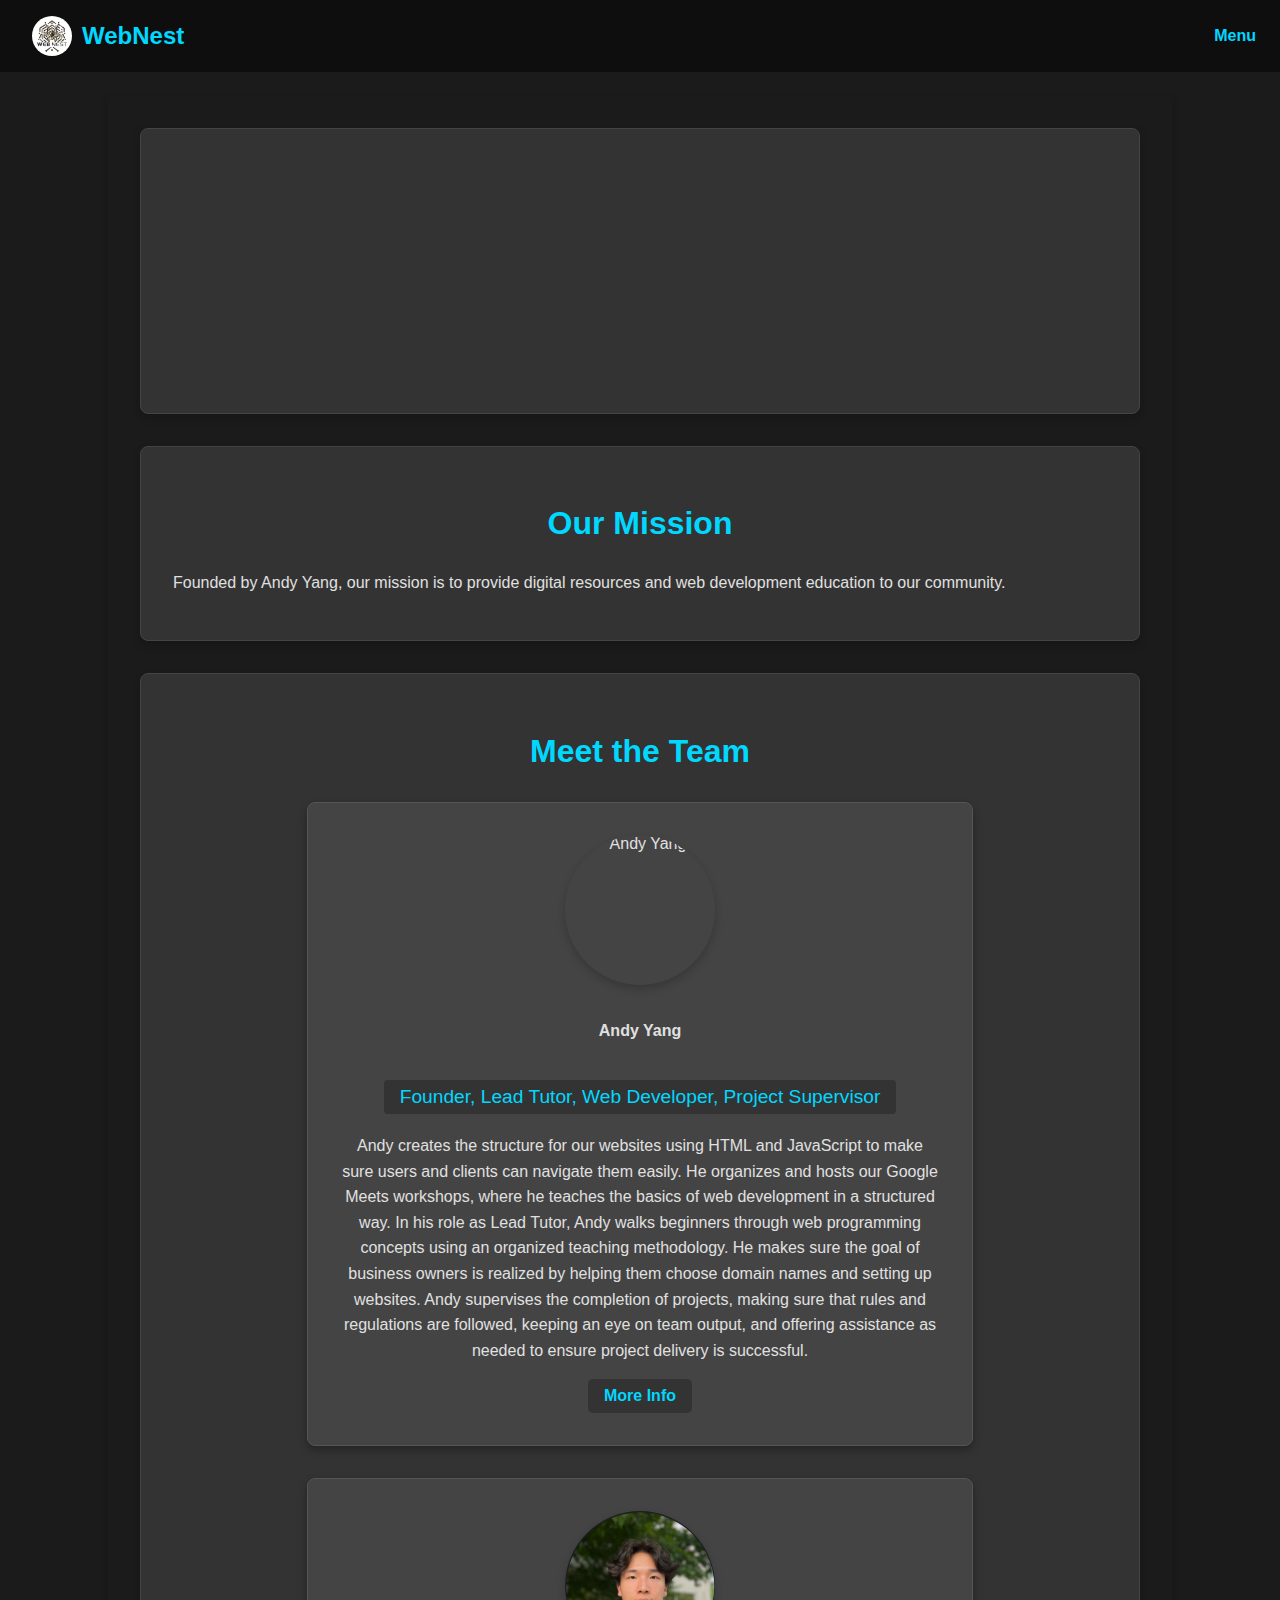
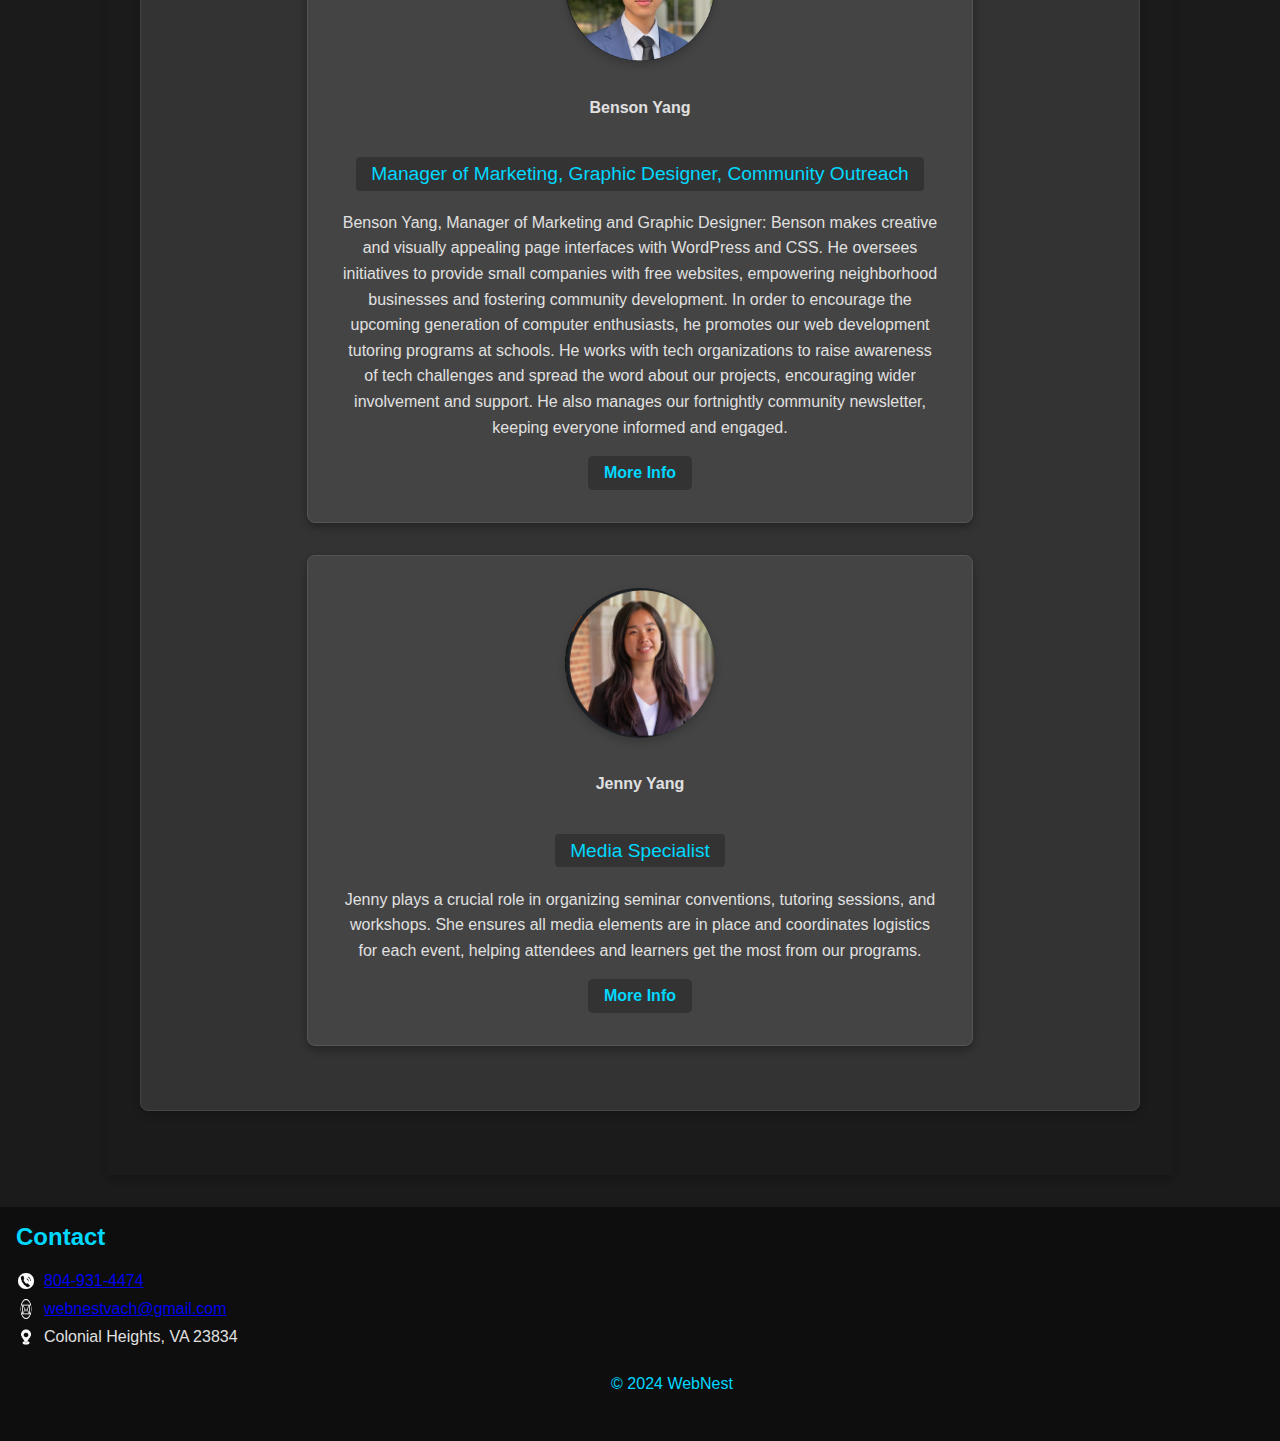
==== about.html @ 5b4ff58f "Update about.html" ====
<!DOCTYPE html>
<html lang="en">
  <head>
    <meta charset="UTF-8" />
    <meta name="viewport" content="width=device-width, initial-scale=1.0" />
    <title>About Us - WebNest</title>
    <link rel="stylesheet" href="CSS/about.css" />
     <!-- Google tag (gtag.js) -->
<script async src="https://www.googletagmanager.com/gtag/js?id=G-YJBRM1FZQ3"></script>
<script>
  window.dataLayer = window.dataLayer || [];
  function gtag(){dataLayer.push(arguments);}
  gtag('js', new Date());

  gtag('config', 'G-YJBRM1FZQ3');
</script>
  </head>
  <body>
    <header>
      <div class="logo">
        <img src="WebNest Images/logo.png" alt="WebNest Logo" />
        WebNest
      </div>
      <nav>
        <ul>
          <li class="dropdown">
            <a href="#" class="dropbtn">Menu</a>
            <ul class="dropdown-content">
              <li><a href="index.html">Home</a></li>
              <li><a href="request.html">Request a Website</a></li>
              <li><a href="event.html">Event</a></li>
              <li><a href="donation.html">Donate</a></li>
              <li><a href="about.html">About Us</a></li>
              <li><a href="blog.html">Blog</a></li>
            </ul>
          </li>
        </ul>
      </nav>
    </header>
    <main id="about-us-page">
      <section class="content-section about-webnest hero">
        <div class="box">
          <h2>About WebNest</h2>
          <p>
            WebNest is dedicated to helping small businesses establish an online
            presence.
          </p>
        </div>
      </section>
      <section class="content-section mission">
        <div class="box">
          <h2>Our Mission</h2>
          <p>
            Founded by Andy Yang, our mission is to provide
            digital resources and web development education to our community.
          </p>
        </div>
      </section>
      <section class="content-section team">
        <div class="box">
          <h2>Meet the Team</h2>
          <div class="team">
            <img src="WebNest Images/andyimage" alt="Andy Yang" class="team-img" />
            <h4>Andy Yang</h4>
            <p class="role">Founder, Lead Tutor, Web Developer, Project Supervisor</p>
            <div class="team-info">
              <p>
                Andy creates the structure for our websites using HTML and JavaScript to make sure users and clients can navigate them easily. He organizes and hosts our Google Meets workshops, where he teaches the basics of web development in a structured way. In his role as Lead Tutor, Andy walks beginners through web programming concepts using an organized teaching methodology. He makes sure the goal of business owners is realized by helping them choose domain names and setting up websites. Andy supervises the completion of projects, making sure that rules and regulations are followed, keeping an eye on team output, and offering assistance as needed to ensure project delivery is successful.
              </p>
              <a href="https://www.linkedin.com/in/andy-yang-7a205a303/" target="_blank" class="more-info">More Info</a>

            </div>
          </div>
          <div class="team">
            <img src="WebNest Images/benson.png" alt="Benson Yang" class="team-img" />
            <h4>Benson Yang</h4>
            <p class="role">Manager of Marketing, Graphic Designer, Community Outreach</p>
            <div class="team-info">
              <p>
                Benson Yang, Manager of Marketing and Graphic Designer: Benson makes creative and visually appealing page interfaces with WordPress and CSS. He oversees initiatives to provide small companies with free websites, empowering neighborhood businesses and fostering community development. In order to encourage the upcoming generation of computer enthusiasts, he promotes our web development tutoring programs at schools. He works with tech organizations to raise awareness of tech challenges and spread the word about our projects, encouraging wider involvement and support. He also manages our fortnightly community newsletter, keeping everyone informed and engaged.
              </p>

              <a href="https://www.linkedin.com/in/bensonyang91/" target="_blank" class="more-info">More Info</a>

            </div>

          </div>
        </div>
        <div class="team">
          <img src="WebNest Images/jenny.png" alt="Jenny Yang" class="team-img" />
          <h4>Jenny Yang</h4>
          <p class="role">Media Specialist</p>
          <div class="team-info">
              <p>
                  Jenny plays a crucial role in organizing seminar conventions, tutoring sessions, and workshops. She ensures all media elements are in place and coordinates logistics for each event, helping attendees and learners get the most from our programs.
              </p>
              <a href="https://www.linkedin.com/in/jennyyang55/" target="_blank" class="more-info">More Info</a>
          </div>
      </div>
      
      </section>
      
    </main>
    <footer>
      <div class="footer-content">
        <div class="contact-info">
          <h2>Contact</h2>
          <div class="contact-details">
            <img src="WebNest Images/phone.png" alt="Phone Icon" />
            <p><a href="tel:+18049314474">804-931-4474</a></p>
          </div>
          <div class="contact-details">
            <img src="WebNest Images/email.png" alt="Email Icon" />
            <p><a href="mailto:webnestvach@gmail.com">webnestvach@gmail.com</a></p>
          </div>
          <div class="contact-details">
            <img src="WebNest Images/location.png" alt="Location Icon" />
            <p>Colonial Heights, VA 23834</p>
          </div>
        </div>
        <div class="webnest-info">
          <p>&copy; 2024 WebNest</p>
        </div>
      </div>
    </footer>
    <script src="JS/about.js"></script>
  </body>
</html>
---- CSS/about.css ----
/* General Styles */
body {
  font-family: 'Roboto', sans-serif;
  margin: 0;
  padding: 0;
  background-color: #1b1b1b;
  color: #e0e0e0;
  min-height: 100vh; /* Ensure body takes up full viewport height */
  display: flex;
  flex-direction: column;
}

/* Header */
header {
  background-color: #0e0e0e;
  color: #00d8ff;
  padding: 1em 2em;
  width: 100%;
  position: fixed;
  top: 0;
  z-index: 1000;
  display: flex;
  align-items: center;
  justify-content: space-between;
}

/* Logo */
header .logo {
  font-size: 1.5em;
  font-weight: bold;
  display: flex;
  align-items: center;
}

header .logo img {
  height: 40px;
  width: 40px;
  margin-right: 10px;
  border-radius: 50%;
  object-fit: cover;
}

/* Navigation */
nav {
  position: relative;
}

nav ul {
  list-style: none;
  padding: 0;
  margin: 0;
  display: flex;
}

nav ul li {
  position: relative;
  margin: 0 2.5em; /* Adjusted for spacing */
}

nav ul li a {
  color: #00d8ff;
  text-decoration: none;
  font-weight: bold;
  padding: 0.5em 1em;
  display: block;
}

nav ul li a:hover {
  text-decoration: underline;
}

nav ul li:hover .dropdown-content {
  display: block;
}

.dropdown-content {
  display: none;
  position: absolute;
  background-color: #0e0e0e;
  color: #00d8ff;
  min-width: 220px;
  box-shadow: 0 8px 16px rgba(0, 0, 0, 0.1);
  z-index: 1;
  padding: 0;
  top: 100%;
  right: 0; /* Ensures dropdown menu is on the right */
}

.dropdown-content a {
  color: #00d8ff;
  padding: 12px 16px;
  text-decoration: none;
  display: block;
}

.dropdown-content a:hover {
  background-color: #111;
}

.dropdown-content a {
  color: #00d8ff;
  padding: 12px 16px;
  text-decoration: none;
  display: block;
  transition: background-color 0.3s;
}

.dropdown-content a:hover {
  background-color: #222; /* Darker hover effect */
}

/* Main Content */
main {
  padding: 2em;
  margin-top: 6em;
  flex: 1;
  width: 100%;
  max-width: 1000px;
  margin: 6em auto 2em;
  box-shadow: 0 4px 8px rgba(0, 0, 0, 0.2);
}

/* Hero Section */
.hero {
  text-align: center;
  padding: 4em 1em;
  background-color: #2b2b2b;
  border-radius: 8px;
  margin-bottom: 2em;
}

.hero h1 {
  font-size: 2.5em;
  color: #00d8ff;
  margin-bottom: 0.5em;
}

.hero p {
  font-size: 1.5em;
  color: #e0e0e0;
  max-width: 800px;
  margin: 0 auto;
}

/* Content Section */
.content-section {
  padding: 2em;
  background-color: #333;
  border: 1px solid #444;
  border-radius: 8px;
  box-shadow: 0 4px 8px rgba(0, 0, 0, 0.2);
  margin-bottom: 2em;
}
.content-section.team {
  padding: 2em;
  background-color: #333;
  border: 1px solid #444;
  border-radius: 8px;
  box-shadow: 0 4px 8px rgba(0, 0, 0, 0.2);
  margin-bottom: 2em;
}


.content-section h2 {
  text-align: center;
  color: #00d8ff;
  font-size: 2em;
  margin-bottom: 1em;
}

/* About WebNest Box */
.about-webnest .box {
  background-color: #444;
  padding: 2em;
  border: 2px solid #00d8ff;
  border-radius: 8px;
}

.team {
  display: flex;
  flex-direction: column;
  align-items: center;
  text-align: center;
  margin-bottom: 2em;
  padding: 2em;
  background-color: #444;
  border: 1px solid #555;
  border-radius: 8px;
  box-shadow: 0 4px 8px rgba(0, 0, 0, 0.3);
}

.team-img {
  width: 150px;
  height: 150px;
  border-radius: 50%;
  margin-bottom: 1em;
  object-fit: cover;
  box-shadow: 0 4px 8px rgba(0, 0, 0, 0.2);
}

.team-info h4 {
  font-size: 1.8em;
  color: #00d8ff;
  margin-bottom: 0.3em;
  font-weight: bold;
  text-transform: uppercase;
  letter-spacing: 1px;
  border-bottom: 2px solid #00d8ff;
  padding-bottom: 0.2em;
}

.role {
  font-size: 1.2em;
  font-style: normal;
  color: #00d8ff;
  background-color: #333;
  padding: 0.3em 0.8em;
  border-radius: 4px;
  margin-bottom: 1em;
  display: inline-block;
}


.team-info p {
  color: #e0e0e0;
  font-size: 1em;
  line-height: 1.6;
  max-width: 600px;
  margin: 0 auto;
}

/* Footer */
footer {
  background-color: #0e0e0e;
  color: #00d8ff;
  text-align: center;
  padding: 2em;
  position: relative;
  width: 100%;
  margin-top: auto;
}

.footer-content {
  display: flex;
  flex-direction: column;
  align-items: center;
  max-width: 1200px;
  margin: 0 auto;
}

.contact-info {
  text-align: left;
  margin: 0 1em;
  position: absolute;
  top: 1em;
  left: 0;
}

.contact-info h2 {
  color: #00d8ff;
  margin-top: 0;
}

.contact-details {
  display: flex;
  align-items: center;
  margin-bottom: 0.5em;
}

.contact-details img {
  height: 20px;
  width: 20px;
  margin-right: 0.5em;
  filter: brightness(0) invert(1);
}

.contact-details p {
  margin: 0;
  color: #e0e0e0;
}

.webnest-info {
  color: #00d8ff;
  margin-top: 7.5em;
}

/* Slide-up Animation */
.hero .box {
  animation: slideUp 1s ease-out;
  transform: translateY(100%);
  opacity: 0;
  animation-fill-mode: forwards;
}

@keyframes slideUp {
  from {
    transform: translateY(100%);
    opacity: 0;
  }
  to {
    transform: translateY(0);
    opacity: 1;
  }
}

/* More Info Link */
.more-info {
  display: inline-block;
  font-size: 1em;
  color: #00d8ff;
  background-color: #333;
  padding: 0.5em 1em;
  margin-top: 1em;
  border-radius: 5px;
  text-decoration: none;
  font-weight: bold;
  transition: background-color 0.3s, color 0.3s;
}

.more-info:hover {
  background-color: #00d8ff;
  color: #1b1b1b;
}
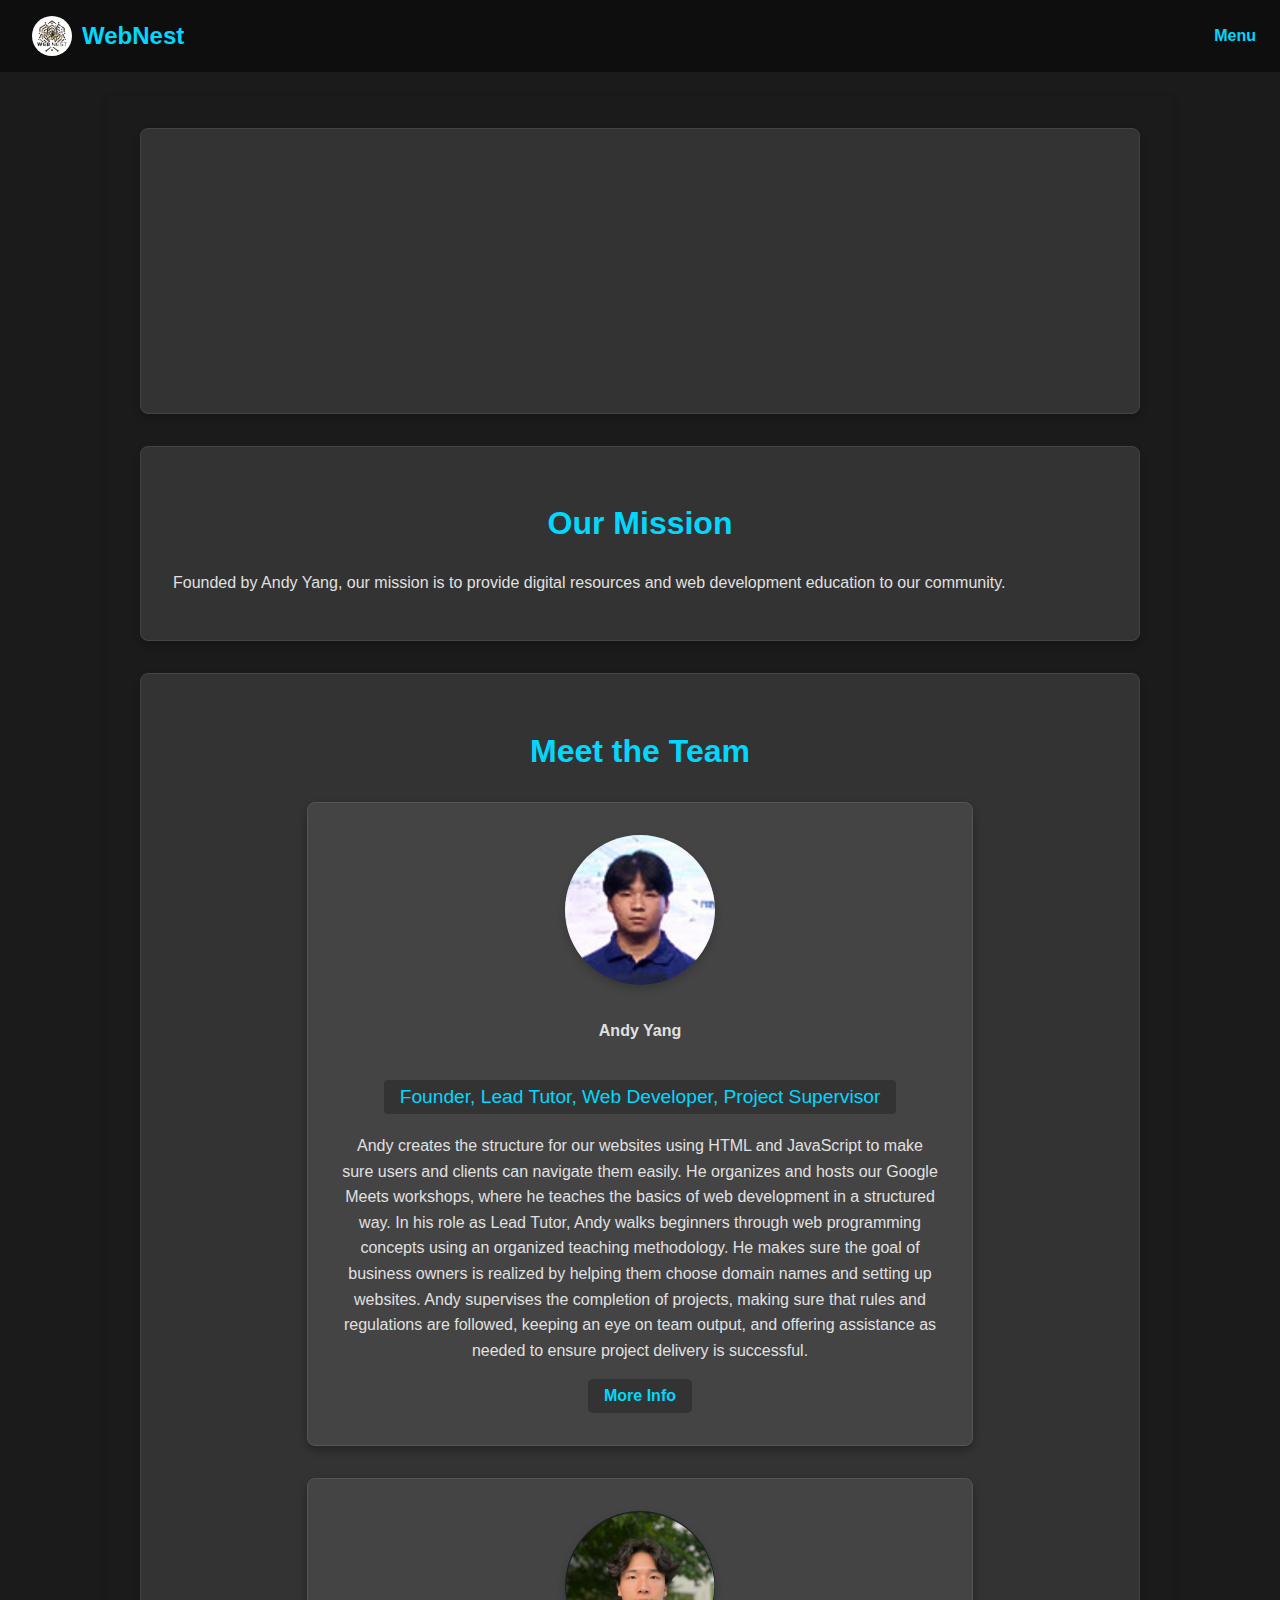
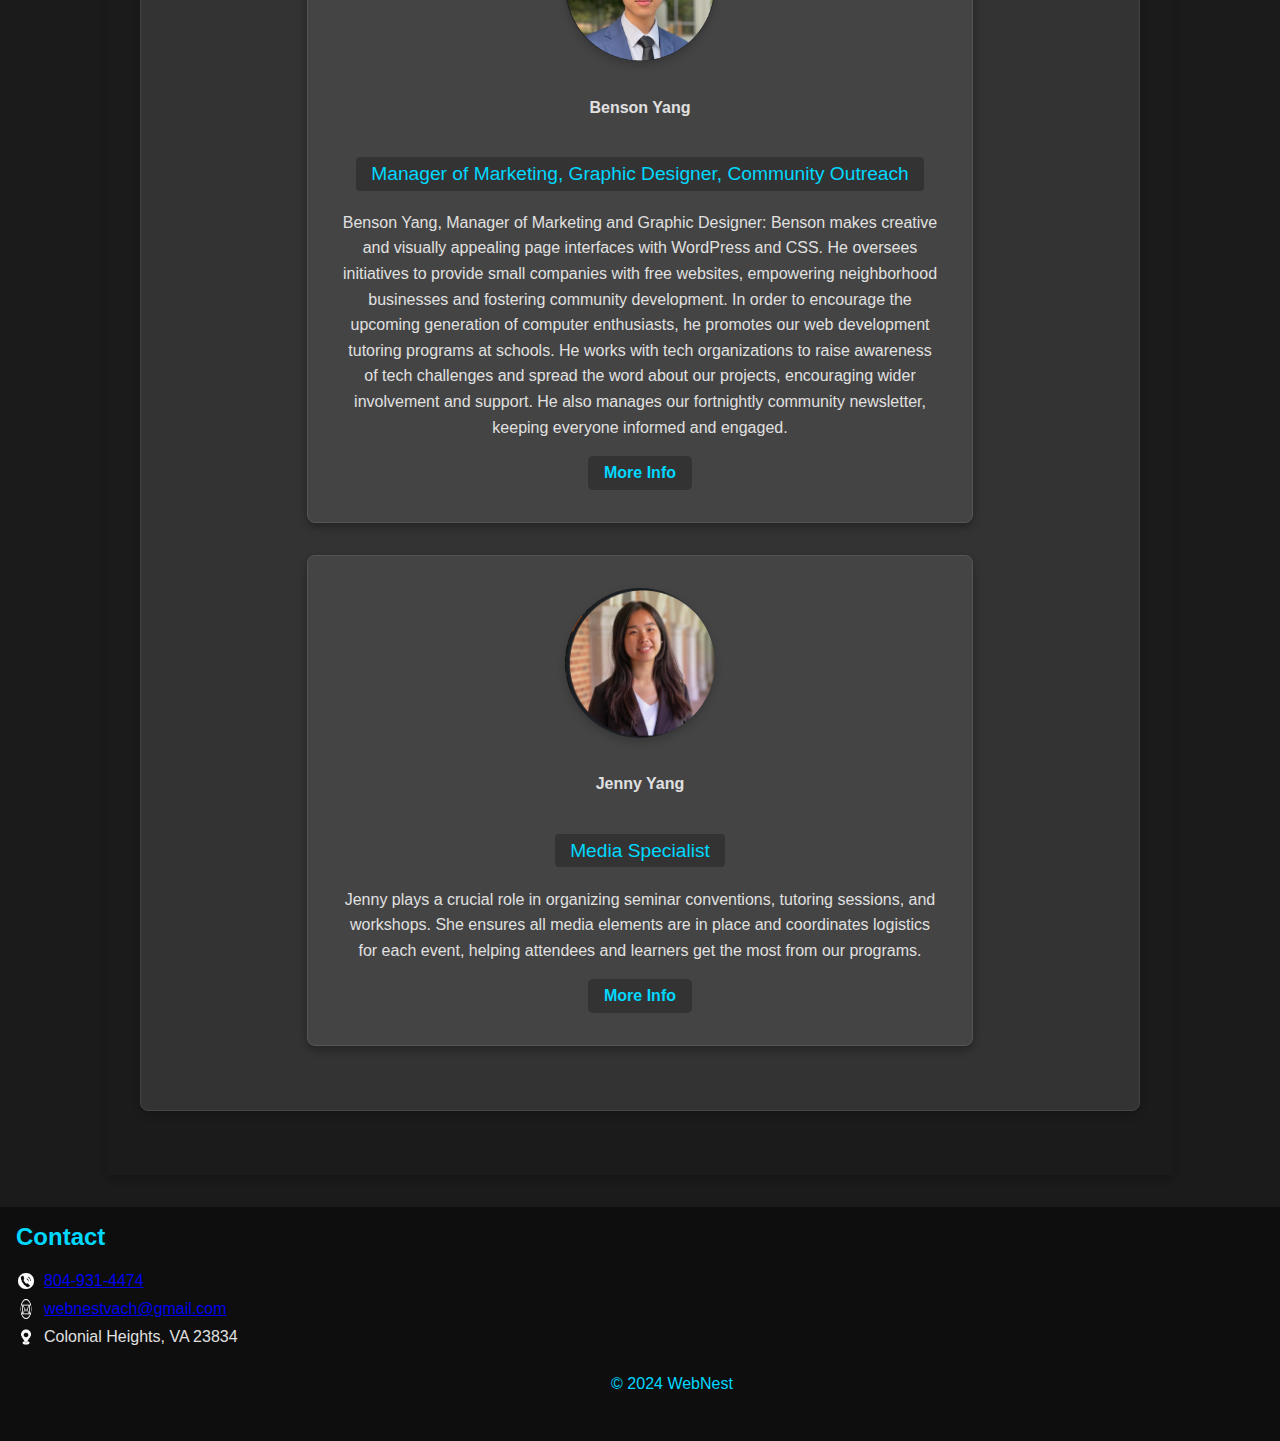
==== commit cf0782df: "Update about.html" ====
--- a/about.html
+++ b/about.html
@@ -60,7 +60,7 @@
         <div class="box">
           <h2>Meet the Team</h2>
           <div class="team">
-            <img src="WebNest Images/andyimage" alt="Andy Yang" class="team-img" />
+            <img src="WebNest Images/andyimage.png" alt="Andy Yang" class="team-img" />
             <h4>Andy Yang</h4>
             <p class="role">Founder, Lead Tutor, Web Developer, Project Supervisor</p>
             <div class="team-info">
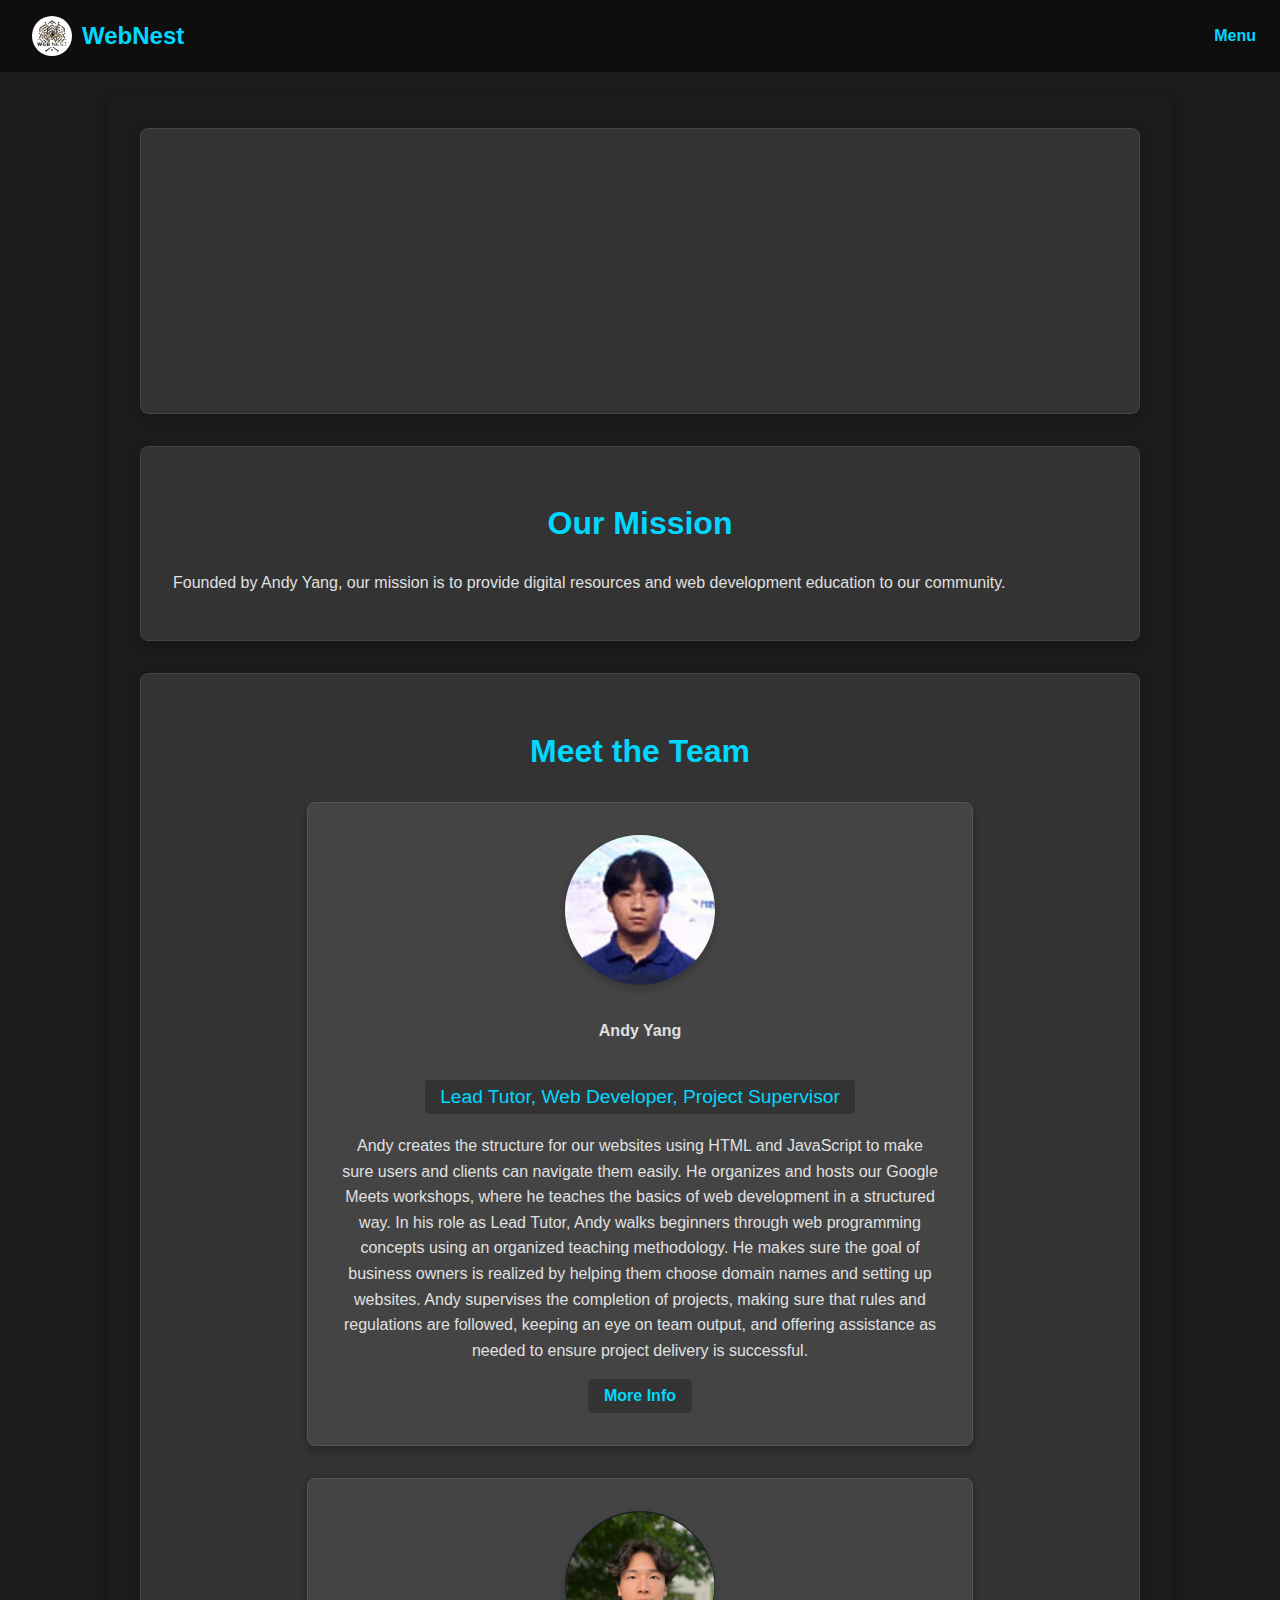
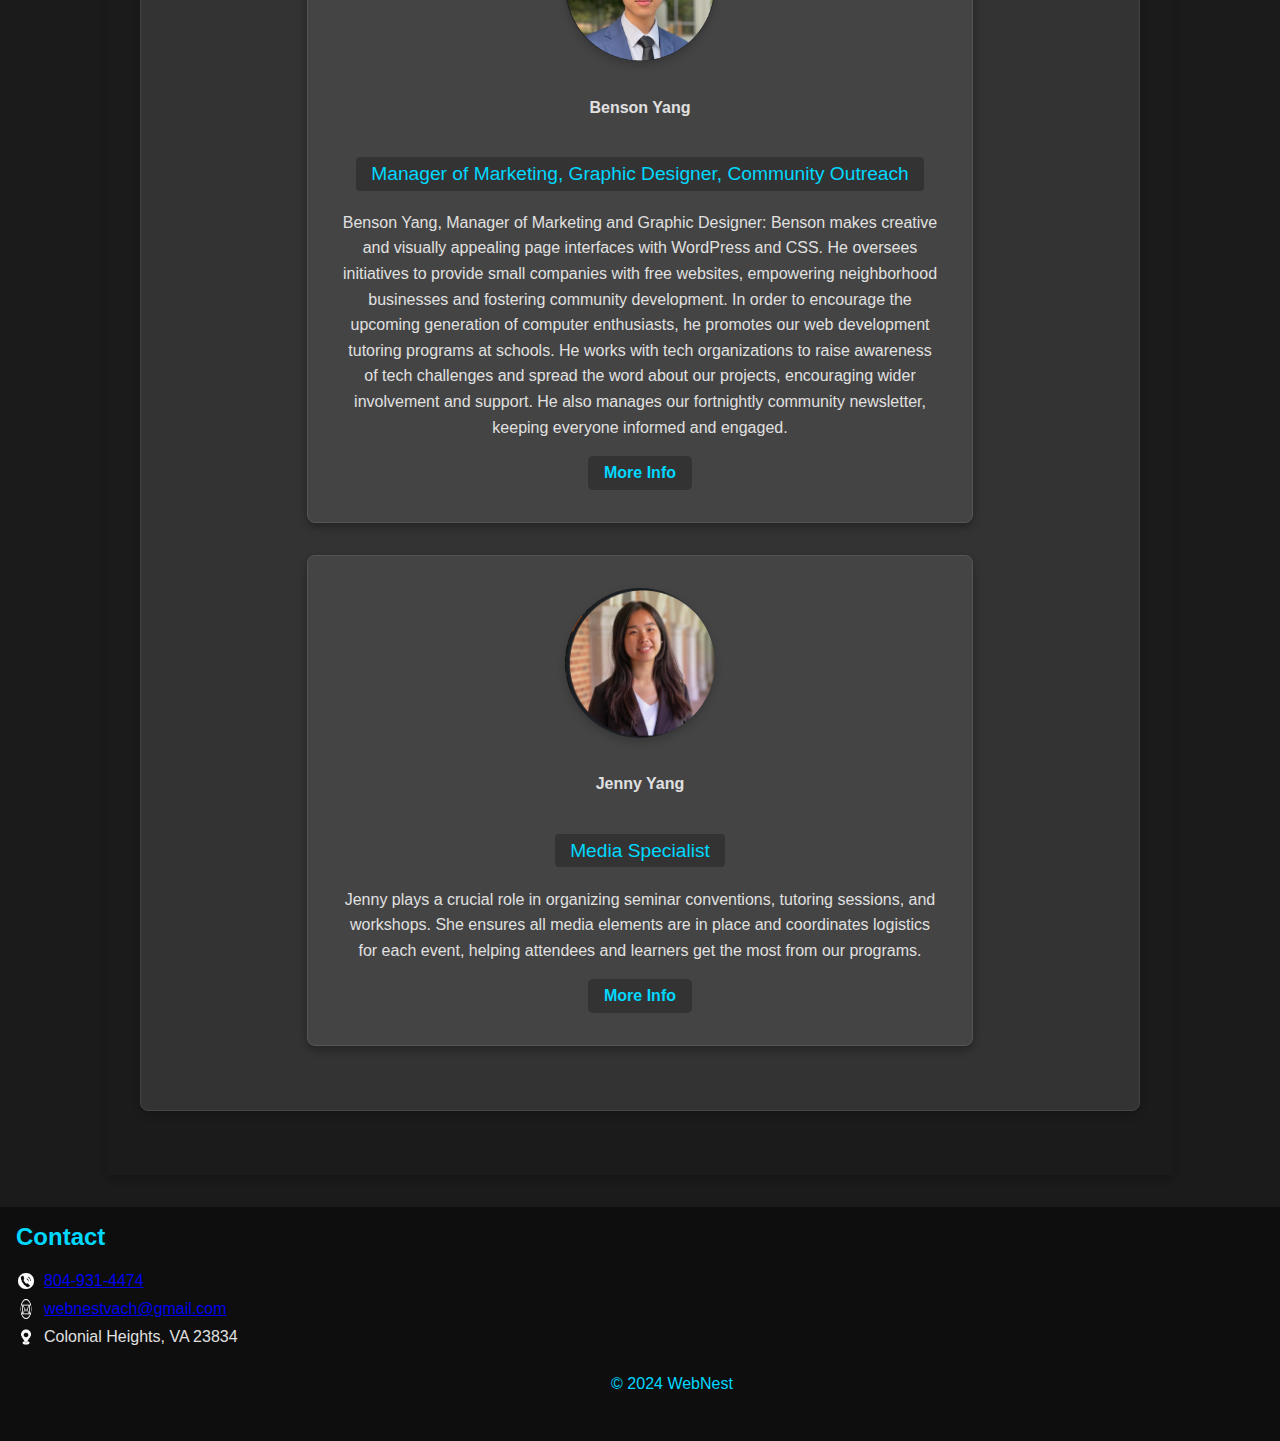
==== commit c177f492: "Update about.html" ====
--- a/about.html
+++ b/about.html
@@ -62,7 +62,7 @@
           <div class="team">
             <img src="WebNest Images/andyimage.png" alt="Andy Yang" class="team-img" />
             <h4>Andy Yang</h4>
-            <p class="role">Founder, Lead Tutor, Web Developer, Project Supervisor</p>
+            <p class="role">Lead Tutor, Web Developer, Project Supervisor</p>
             <div class="team-info">
               <p>
                 Andy creates the structure for our websites using HTML and JavaScript to make sure users and clients can navigate them easily. He organizes and hosts our Google Meets workshops, where he teaches the basics of web development in a structured way. In his role as Lead Tutor, Andy walks beginners through web programming concepts using an organized teaching methodology. He makes sure the goal of business owners is realized by helping them choose domain names and setting up websites. Andy supervises the completion of projects, making sure that rules and regulations are followed, keeping an eye on team output, and offering assistance as needed to ensure project delivery is successful.
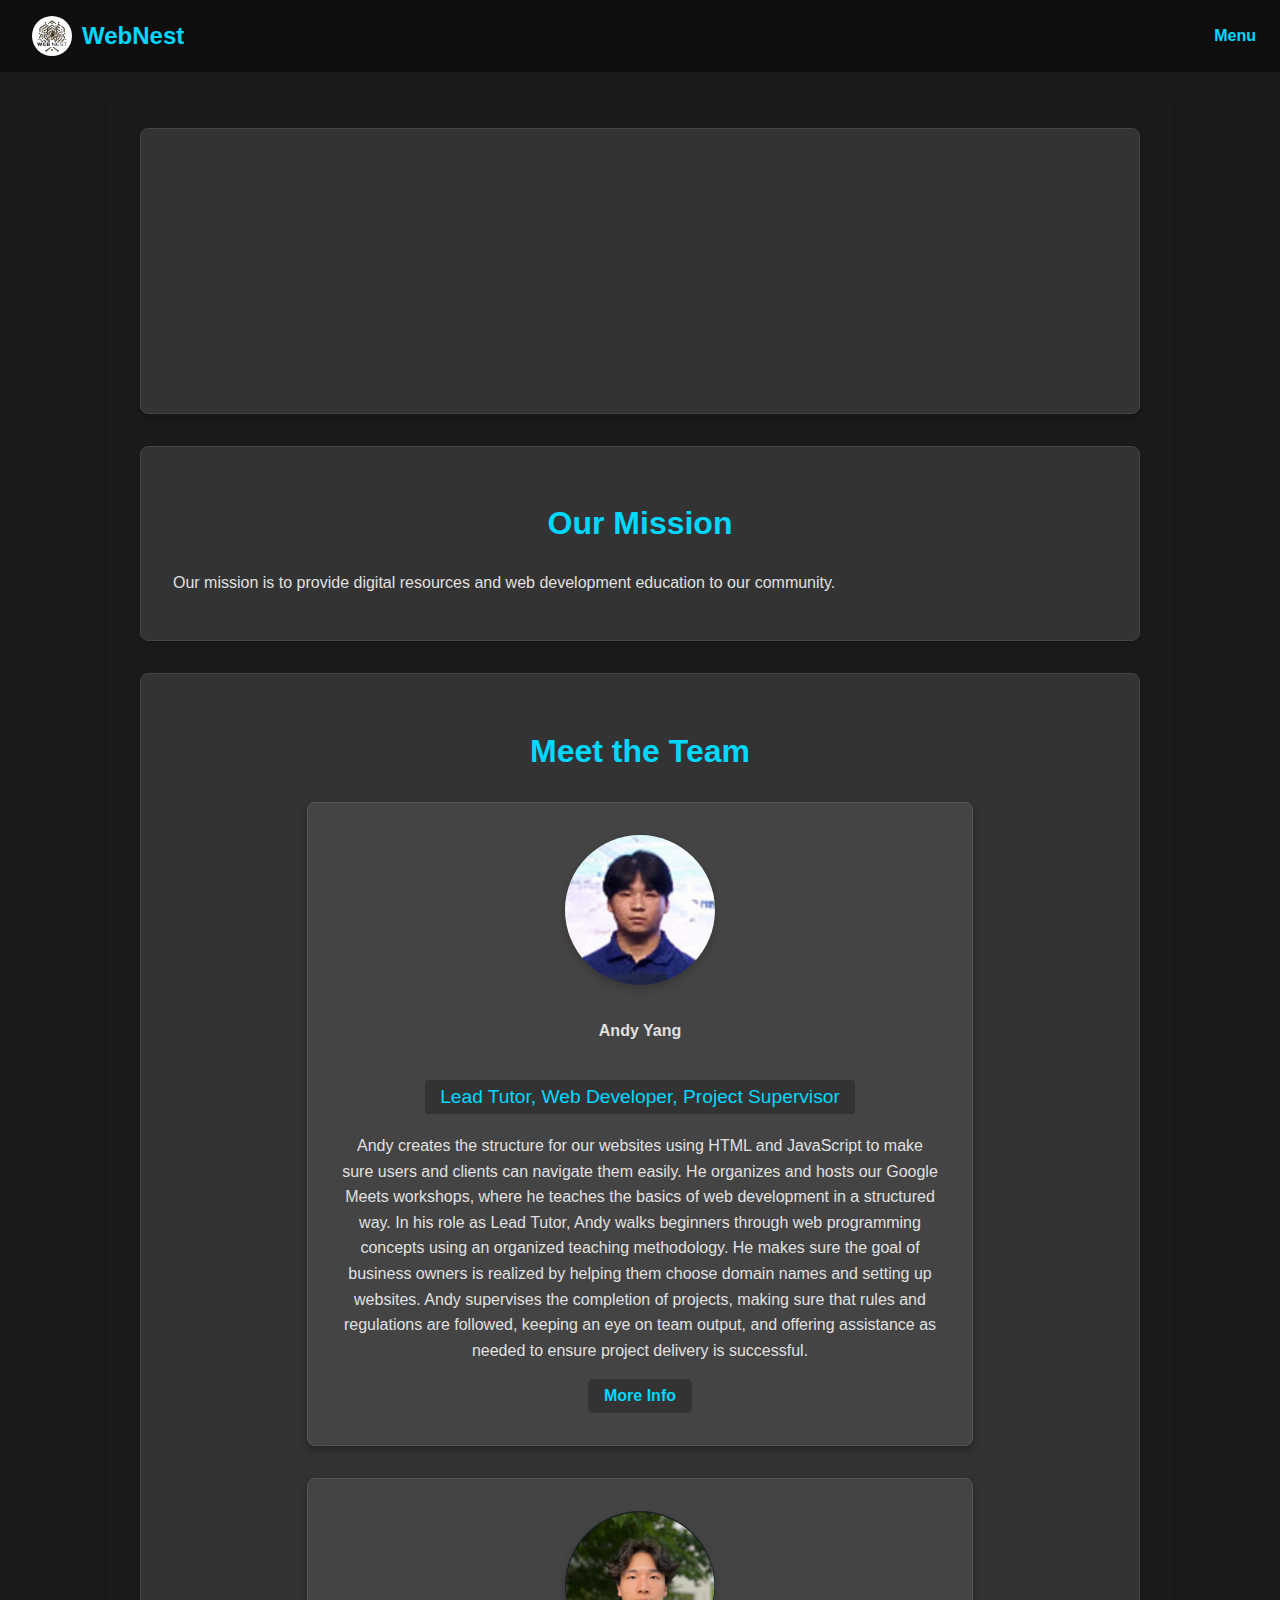
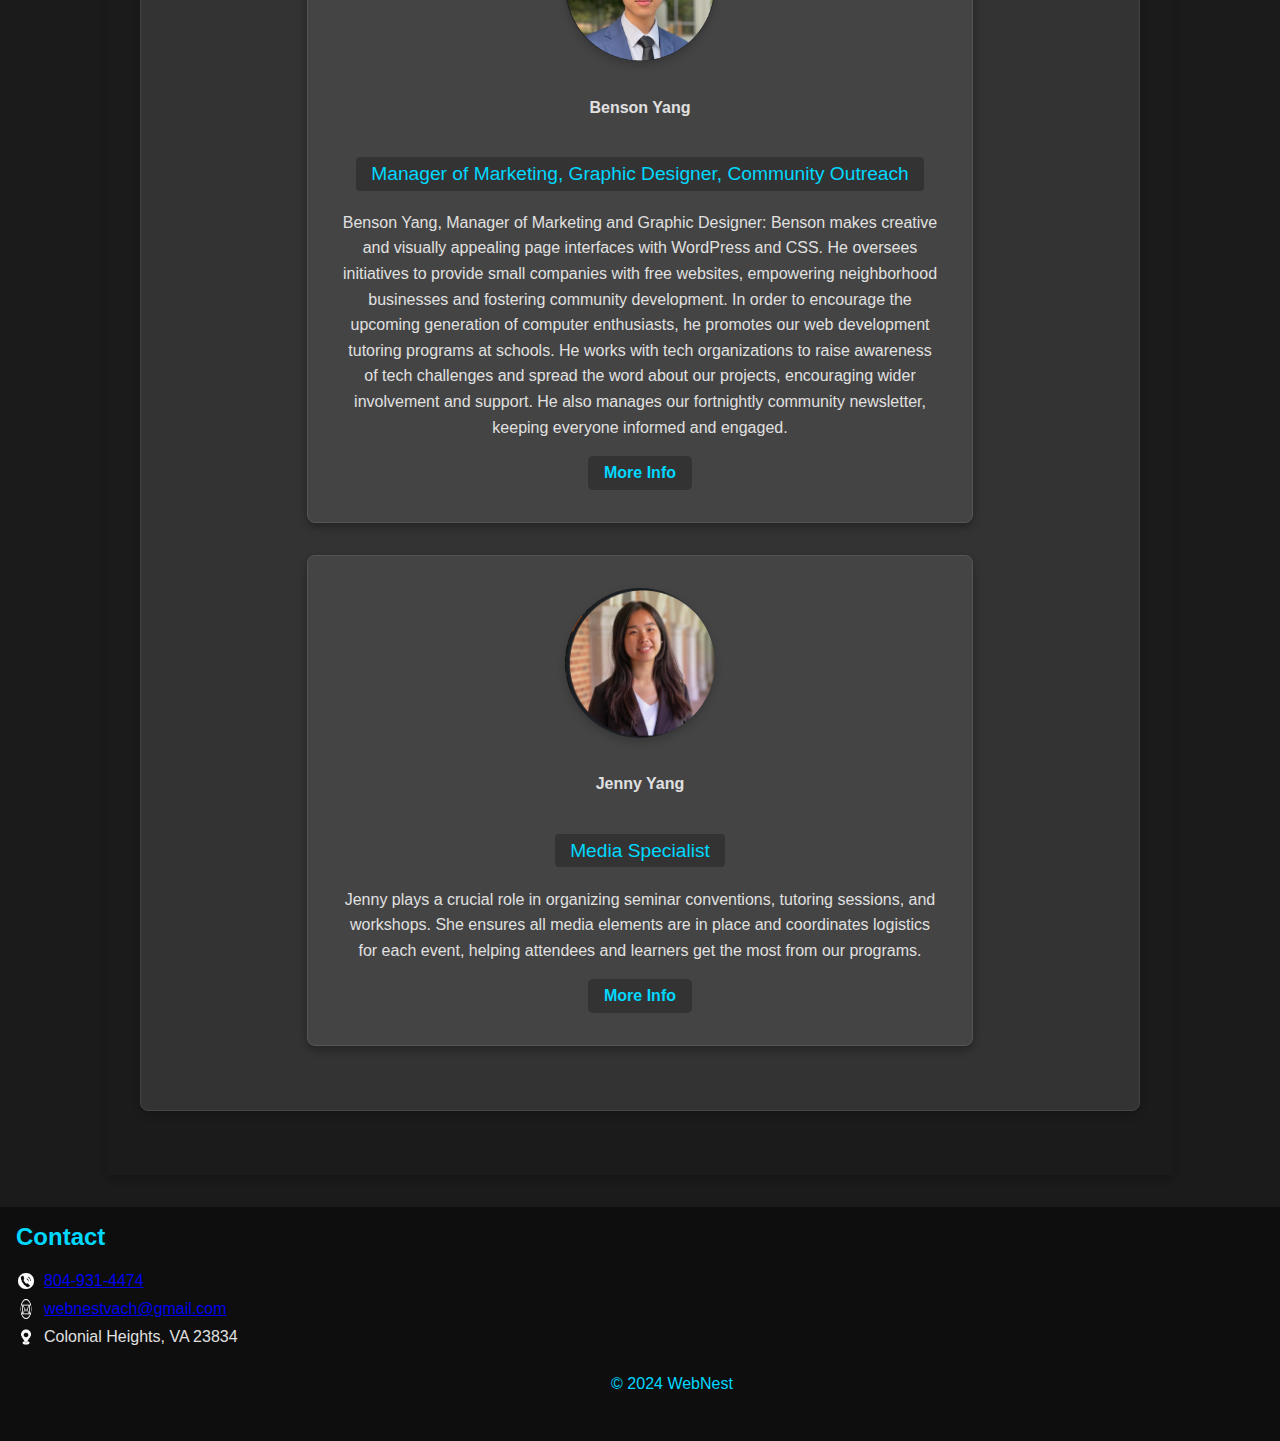
==== commit 49530dc1: "Update about.html" ====
--- a/about.html
+++ b/about.html
@@ -51,7 +51,7 @@
         <div class="box">
           <h2>Our Mission</h2>
           <p>
-            Founded by Andy Yang, our mission is to provide
+            Our mission is to provide
             digital resources and web development education to our community.
           </p>
         </div>
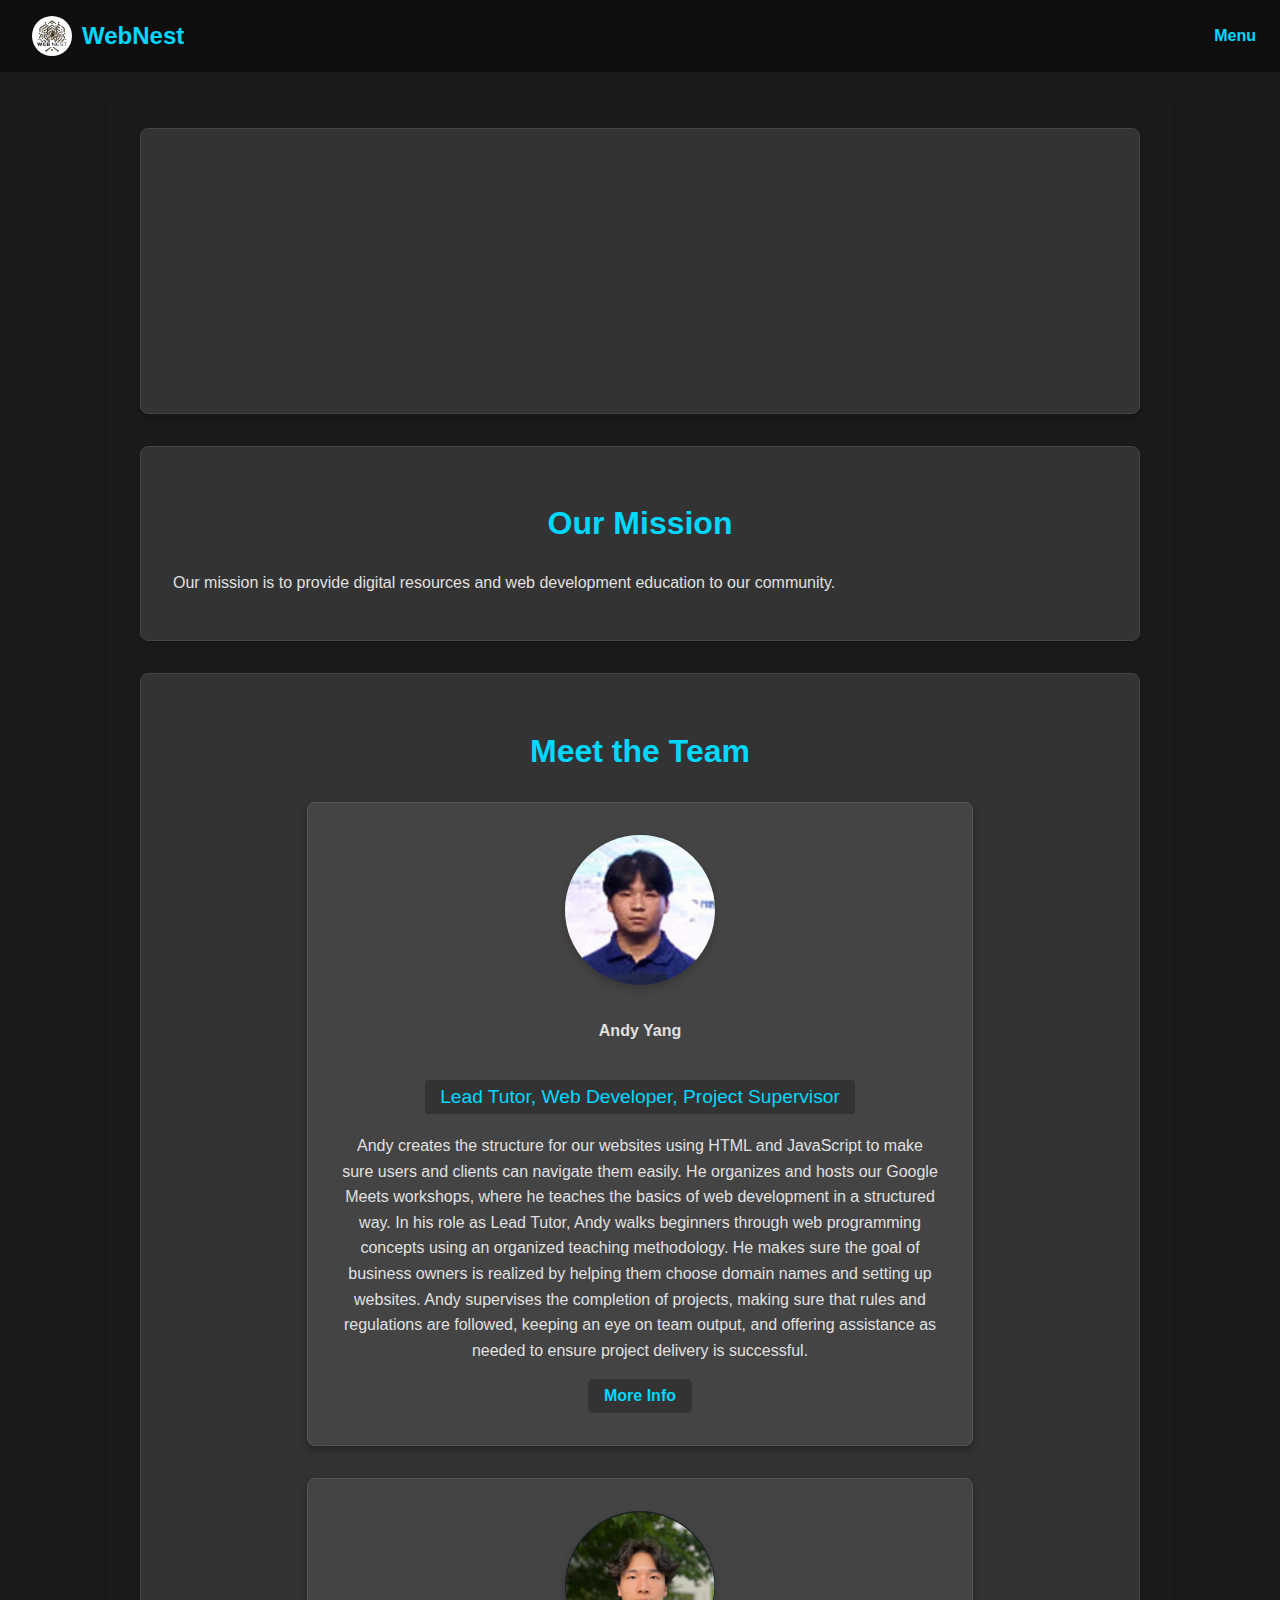
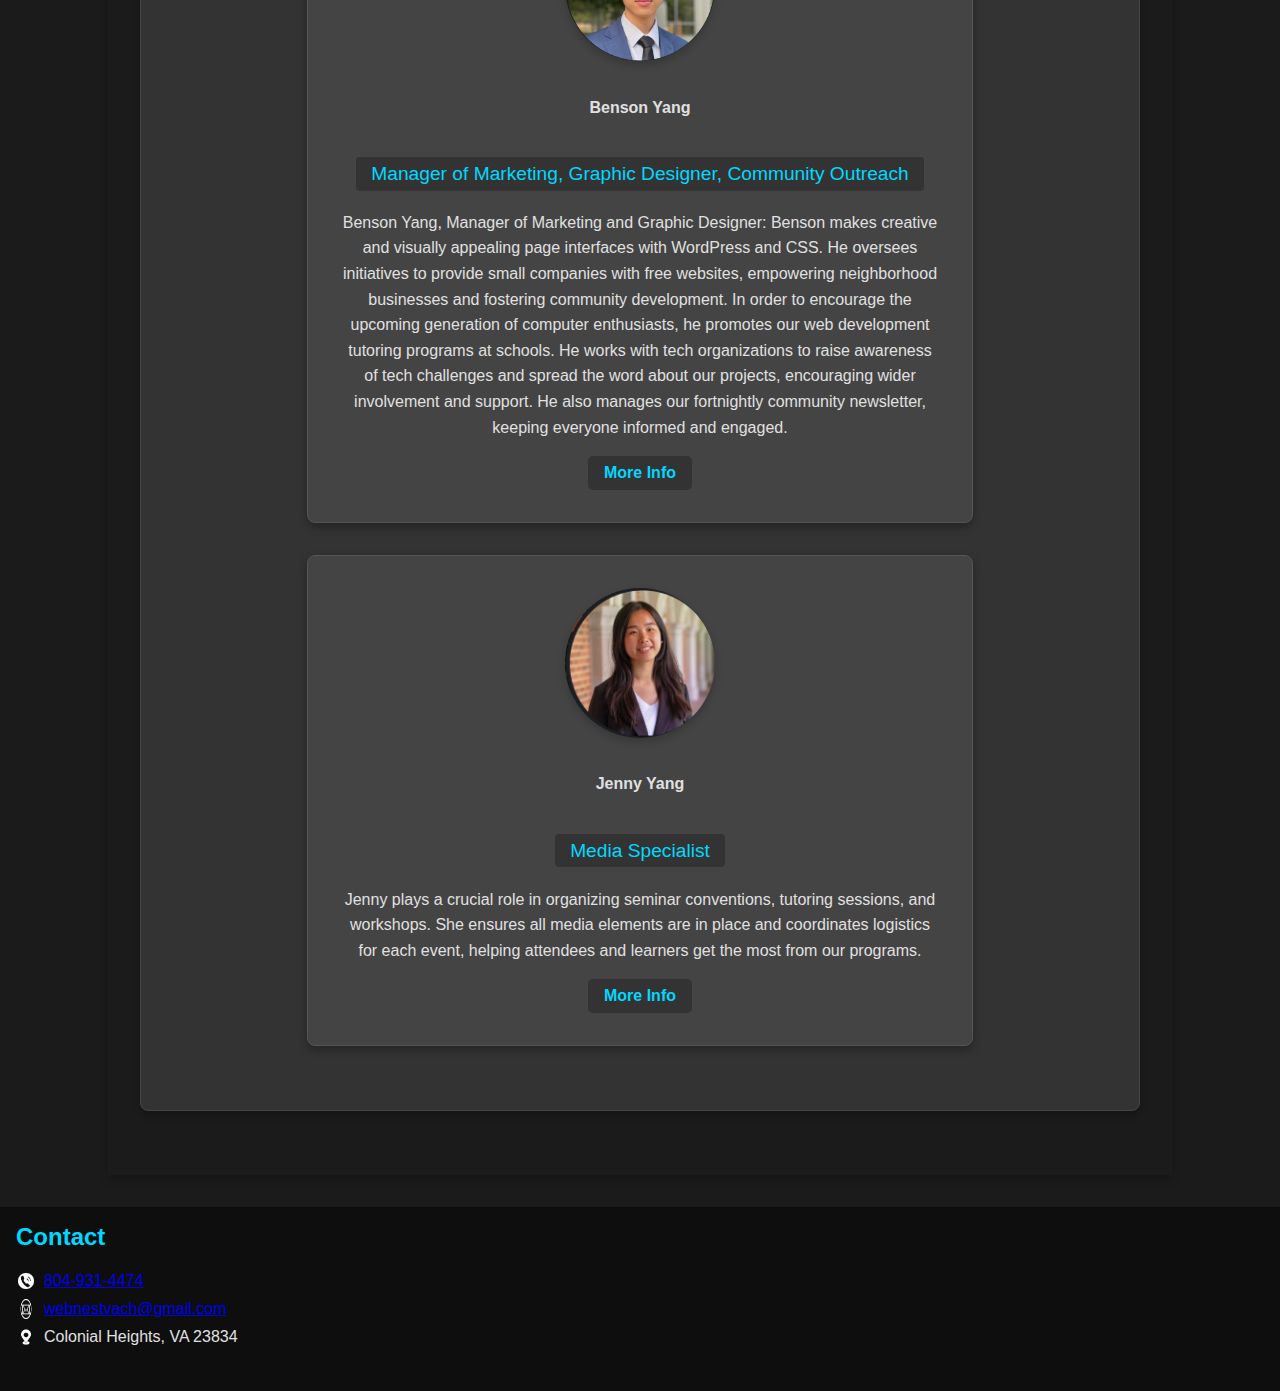
==== commit 5af30607: "Update about.html" ====
--- a/about.html
+++ b/about.html
@@ -119,7 +119,6 @@
           </div>
         </div>
         <div class="webnest-info">
-          <p>&copy; 2024 WebNest</p>
         </div>
       </div>
     </footer>
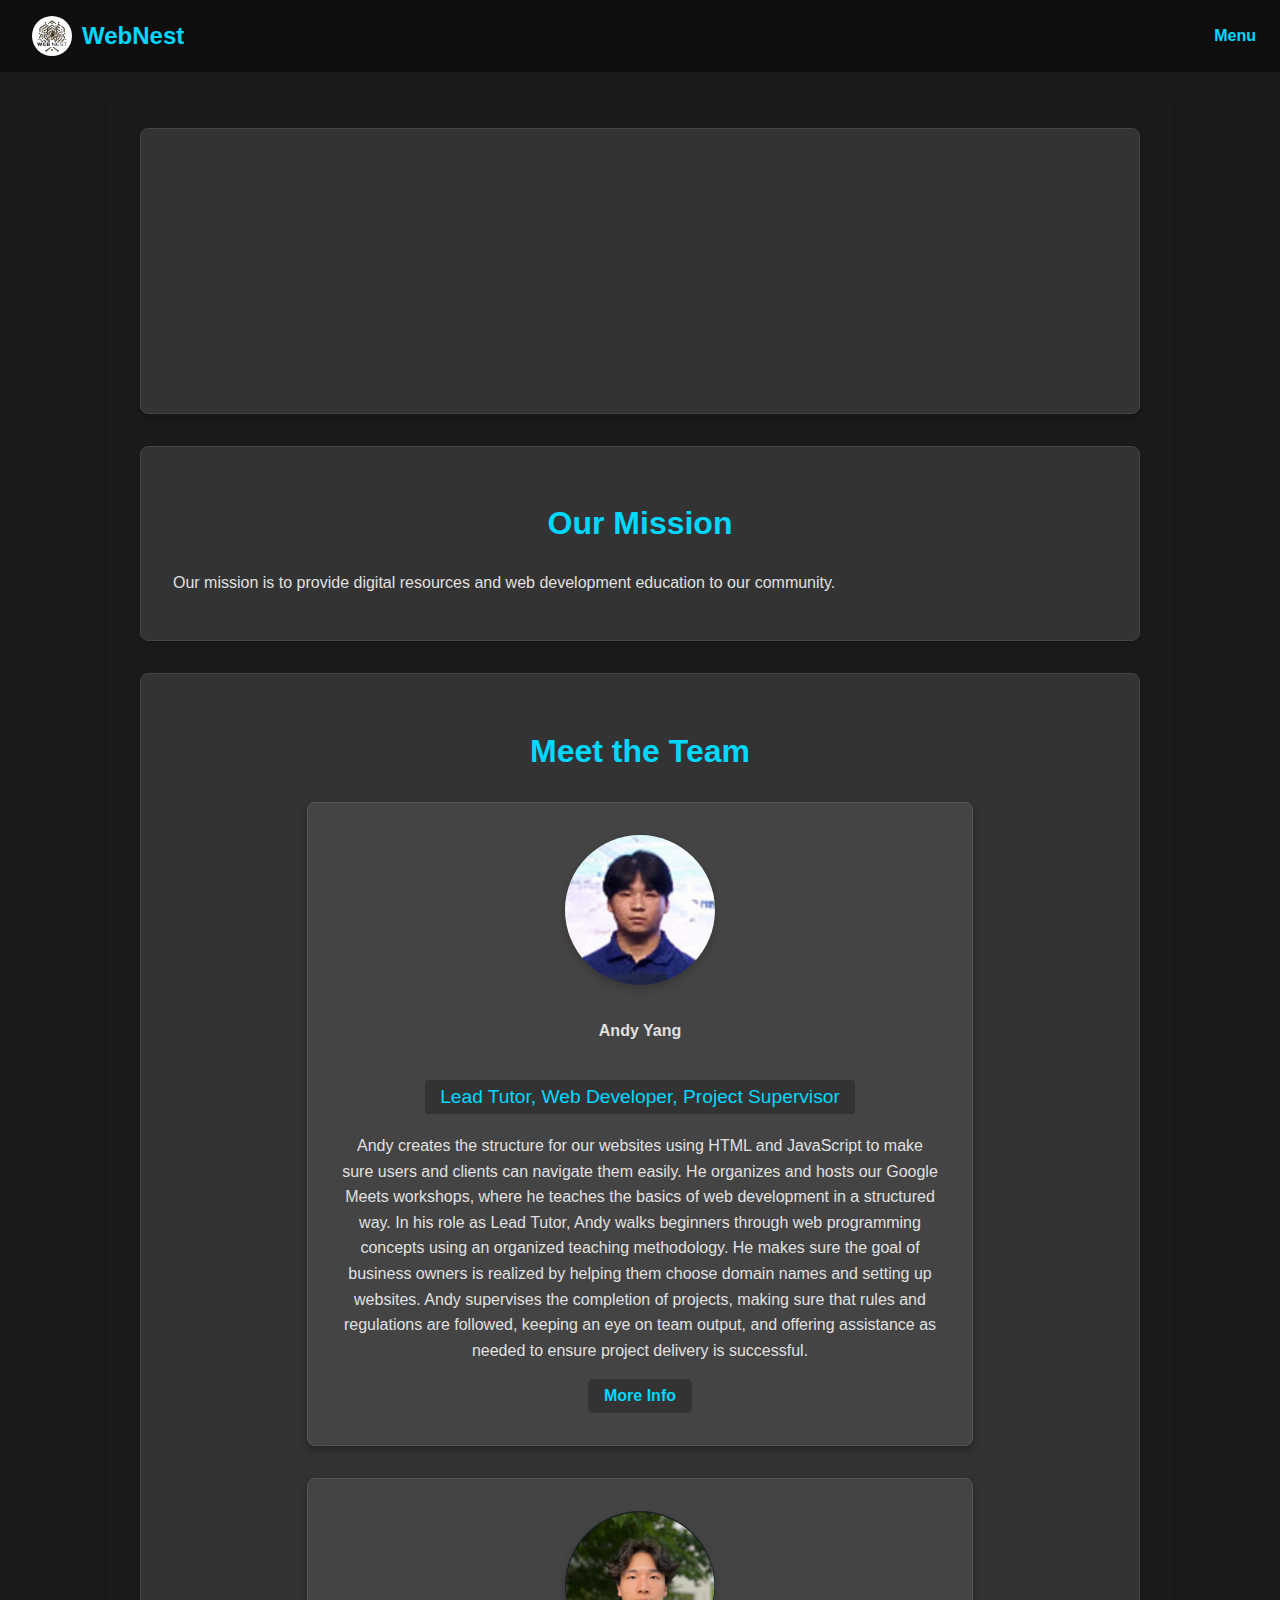
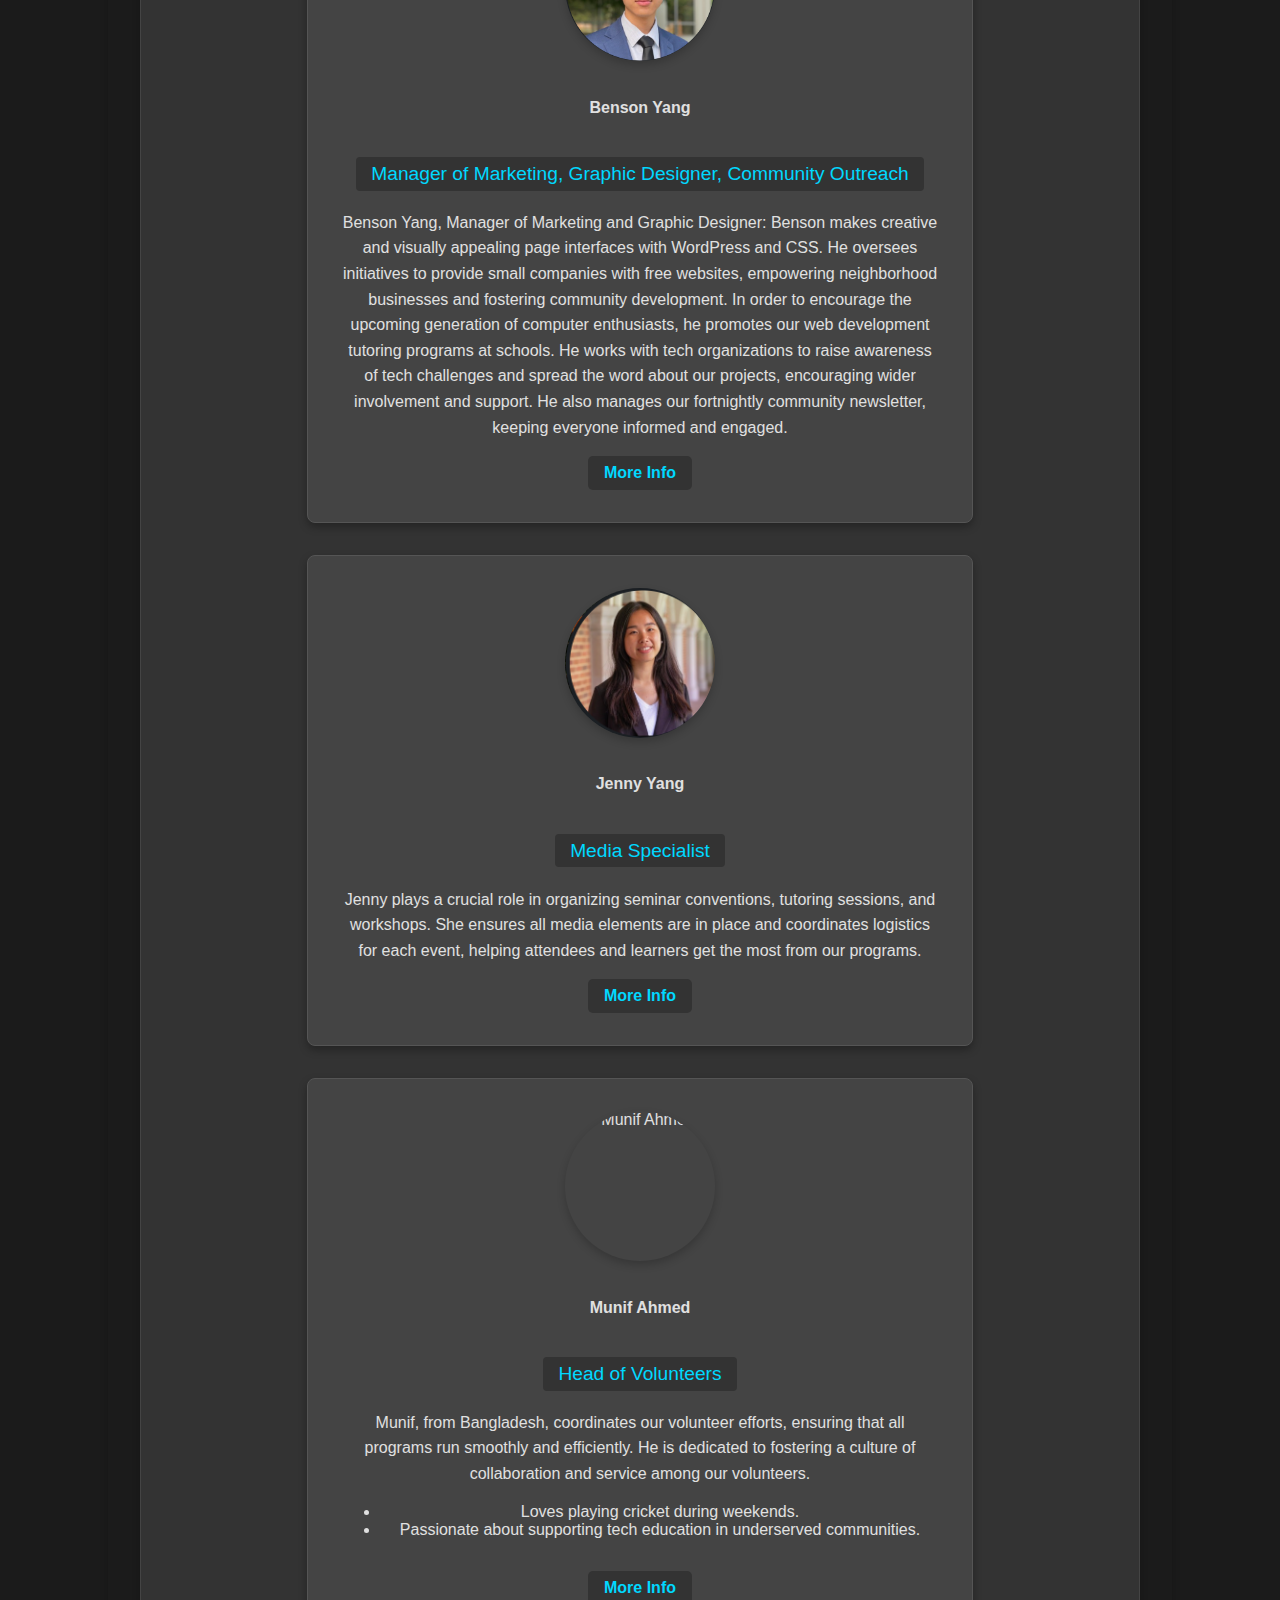
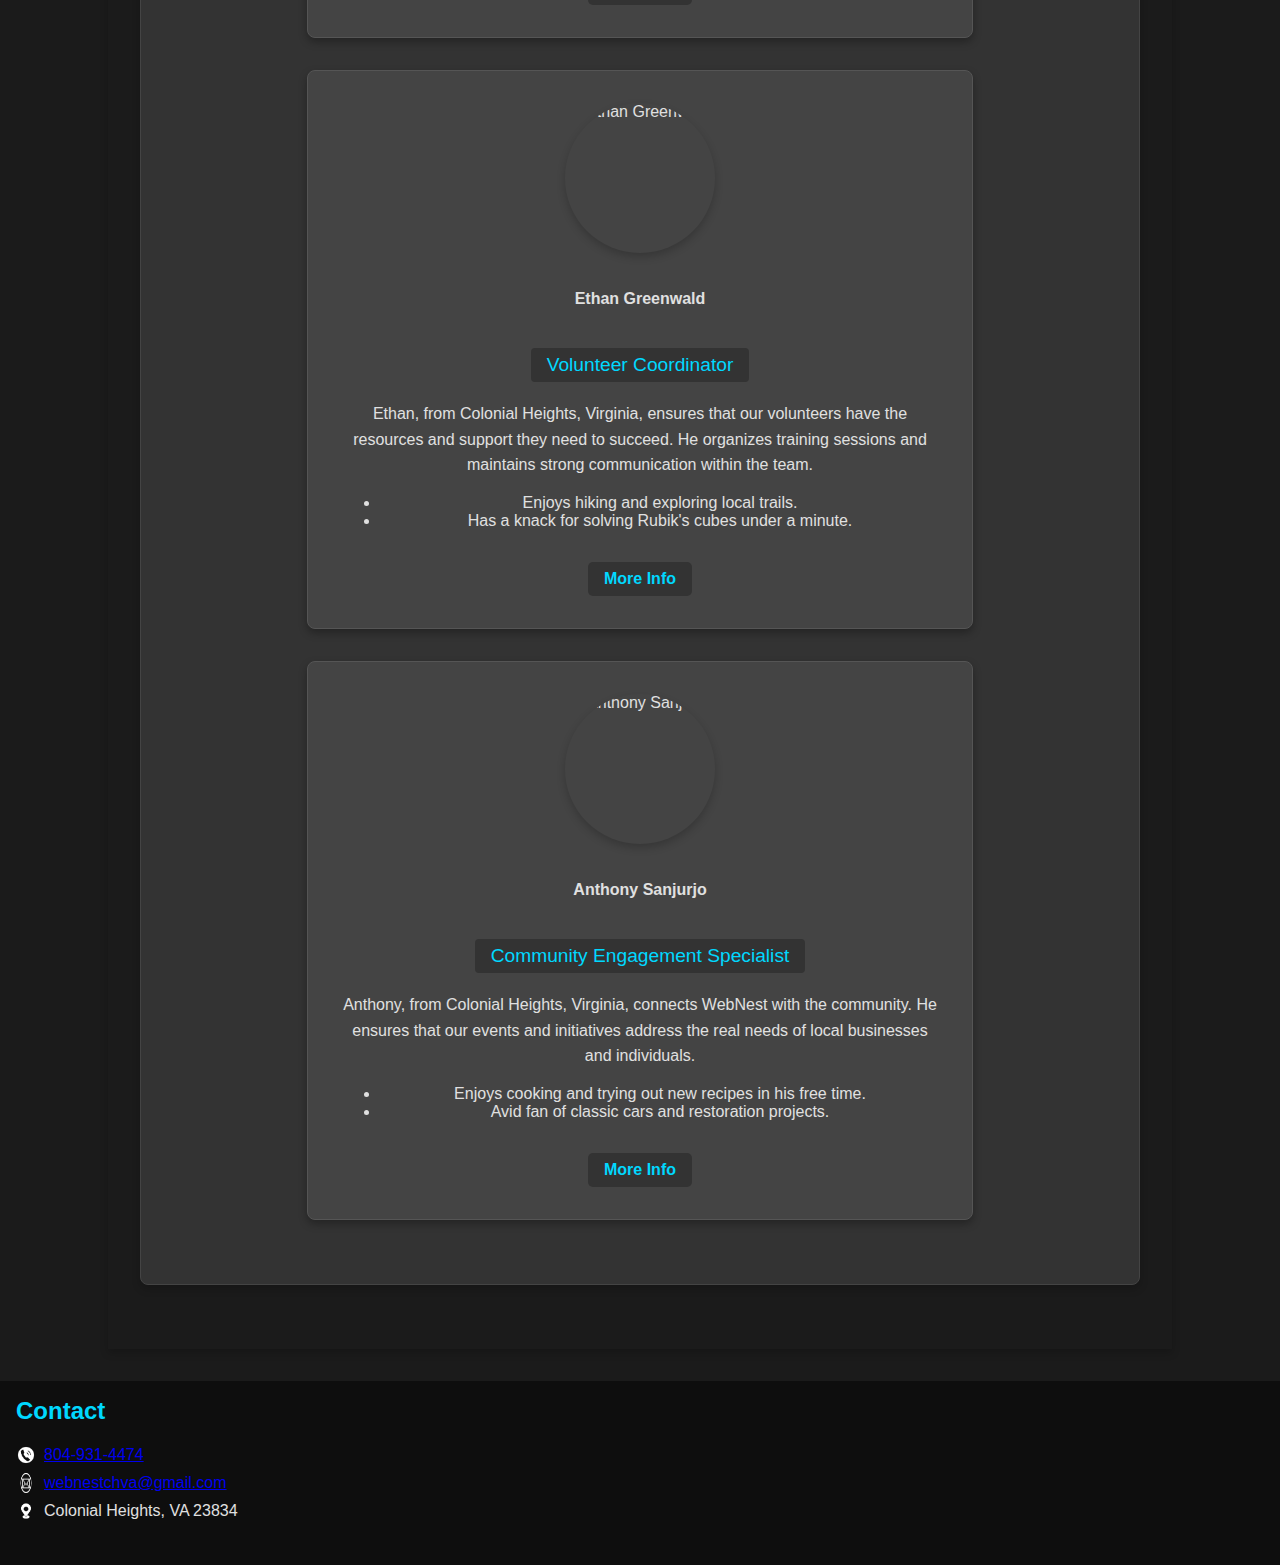
==== commit 03ea7ab3: "Update about.html" ====
--- a/about.html
+++ b/about.html
@@ -5,15 +5,20 @@
     <meta name="viewport" content="width=device-width, initial-scale=1.0" />
     <title>About Us - WebNest</title>
     <link rel="stylesheet" href="CSS/about.css" />
-     <!-- Google tag (gtag.js) -->
-<script async src="https://www.googletagmanager.com/gtag/js?id=G-YJBRM1FZQ3"></script>
-<script>
-  window.dataLayer = window.dataLayer || [];
-  function gtag(){dataLayer.push(arguments);}
-  gtag('js', new Date());
-
-  gtag('config', 'G-YJBRM1FZQ3');
-</script>
+    <!-- Google tag (gtag.js) -->
+    <script
+      async
+      src="https://www.googletagmanager.com/gtag/js?id=G-YJBRM1FZQ3"
+    ></script>
+    <script>
+      window.dataLayer = window.dataLayer || [];
+      function gtag() {
+        dataLayer.push(arguments);
+      }
+      gtag("js", new Date());
+
+      gtag("config", "G-YJBRM1FZQ3");
+    </script>
   </head>
   <body>
     <header>
@@ -51,8 +56,8 @@
         <div class="box">
           <h2>Our Mission</h2>
           <p>
-            Our mission is to provide
-            digital resources and web development education to our community.
+            Our mission is to provide digital resources and web development
+            education to our community.
           </p>
         </div>
       </section>
@@ -60,46 +65,179 @@
         <div class="box">
           <h2>Meet the Team</h2>
           <div class="team">
-            <img src="WebNest Images/andyimage.png" alt="Andy Yang" class="team-img" />
+            <img
+              src="WebNest Images/andyimage.png"
+              alt="Andy Yang"
+              class="team-img"
+            />
             <h4>Andy Yang</h4>
             <p class="role">Lead Tutor, Web Developer, Project Supervisor</p>
             <div class="team-info">
               <p>
-                Andy creates the structure for our websites using HTML and JavaScript to make sure users and clients can navigate them easily. He organizes and hosts our Google Meets workshops, where he teaches the basics of web development in a structured way. In his role as Lead Tutor, Andy walks beginners through web programming concepts using an organized teaching methodology. He makes sure the goal of business owners is realized by helping them choose domain names and setting up websites. Andy supervises the completion of projects, making sure that rules and regulations are followed, keeping an eye on team output, and offering assistance as needed to ensure project delivery is successful.
+                Andy creates the structure for our websites using HTML and
+                JavaScript to make sure users and clients can navigate them
+                easily. He organizes and hosts our Google Meets workshops, where
+                he teaches the basics of web development in a structured way. In
+                his role as Lead Tutor, Andy walks beginners through web
+                programming concepts using an organized teaching methodology. He
+                makes sure the goal of business owners is realized by helping
+                them choose domain names and setting up websites. Andy
+                supervises the completion of projects, making sure that rules
+                and regulations are followed, keeping an eye on team output, and
+                offering assistance as needed to ensure project delivery is
+                successful.
               </p>
-              <a href="https://www.linkedin.com/in/andy-yang-7a205a303/" target="_blank" class="more-info">More Info</a>
-
+              <a
+                href="https://www.linkedin.com/in/andy-yang-7a205a303/"
+                target="_blank"
+                class="more-info"
+                >More Info</a
+              >
             </div>
           </div>
           <div class="team">
-            <img src="WebNest Images/benson.png" alt="Benson Yang" class="team-img" />
+            <img
+              src="WebNest Images/benson.png"
+              alt="Benson Yang"
+              class="team-img"
+            />
             <h4>Benson Yang</h4>
-            <p class="role">Manager of Marketing, Graphic Designer, Community Outreach</p>
+            <p class="role">
+              Manager of Marketing, Graphic Designer, Community Outreach
+            </p>
             <div class="team-info">
               <p>
-                Benson Yang, Manager of Marketing and Graphic Designer: Benson makes creative and visually appealing page interfaces with WordPress and CSS. He oversees initiatives to provide small companies with free websites, empowering neighborhood businesses and fostering community development. In order to encourage the upcoming generation of computer enthusiasts, he promotes our web development tutoring programs at schools. He works with tech organizations to raise awareness of tech challenges and spread the word about our projects, encouraging wider involvement and support. He also manages our fortnightly community newsletter, keeping everyone informed and engaged.
+                Benson Yang, Manager of Marketing and Graphic Designer: Benson
+                makes creative and visually appealing page interfaces with
+                WordPress and CSS. He oversees initiatives to provide small
+                companies with free websites, empowering neighborhood businesses
+                and fostering community development. In order to encourage the
+                upcoming generation of computer enthusiasts, he promotes our web
+                development tutoring programs at schools. He works with tech
+                organizations to raise awareness of tech challenges and spread
+                the word about our projects, encouraging wider involvement and
+                support. He also manages our fortnightly community newsletter,
+                keeping everyone informed and engaged.
               </p>
 
-              <a href="https://www.linkedin.com/in/bensonyang91/" target="_blank" class="more-info">More Info</a>
-
+              <a
+                href="https://www.linkedin.com/in/bensonyang91/"
+                target="_blank"
+                class="more-info"
+                >More Info</a
+              >
             </div>
-
-          </div>
-        </div>
-        <div class="team">
-          <img src="WebNest Images/jenny.png" alt="Jenny Yang" class="team-img" />
+          </div>
+        </div>
+        <div class="team">
+          <img
+            src="WebNest Images/jenny.png"
+            alt="Jenny Yang"
+            class="team-img"
+          />
           <h4>Jenny Yang</h4>
           <p class="role">Media Specialist</p>
           <div class="team-info">
-              <p>
-                  Jenny plays a crucial role in organizing seminar conventions, tutoring sessions, and workshops. She ensures all media elements are in place and coordinates logistics for each event, helping attendees and learners get the most from our programs.
-              </p>
-              <a href="https://www.linkedin.com/in/jennyyang55/" target="_blank" class="more-info">More Info</a>
-          </div>
-      </div>
-      
+            <p>
+              Jenny plays a crucial role in organizing seminar conventions,
+              tutoring sessions, and workshops. She ensures all media elements
+              are in place and coordinates logistics for each event, helping
+              attendees and learners get the most from our programs.
+            </p>
+            <a
+              href="https://www.linkedin.com/in/jennyyang55/"
+              target="_blank"
+              class="more-info"
+              >More Info</a
+            >
+          </div>
+        </div>
+        <!-- Munif Ahmed -->
+        <div class="team">
+          <img
+            src="WebNest Images/munif.png"
+            alt="Munif Ahmed"
+            class="team-img"
+          />
+          <h4>Munif Ahmed</h4>
+          <p class="role">Head of Volunteers</p>
+          <div class="team-info">
+            <p>
+              Munif, from Bangladesh, coordinates our volunteer efforts,
+              ensuring that all programs run smoothly and efficiently. He is
+              dedicated to fostering a culture of collaboration and service
+              among our volunteers.
+            </p>
+            <ul>
+              <li>Loves playing cricket during weekends.</li>
+              <li>
+                Passionate about supporting tech education in underserved
+                communities.
+              </li>
+            </ul>
+            <a
+              href="https://www.linkedin.com/in/munif-ahmed-858b49248/"
+              target="_blank"
+              class="more-info"
+              >More Info</a
+            >
+          </div>
+        </div>
+
+        <!-- Ethan Greenwald -->
+        <div class="team">
+          <img
+            src="WebNest Images/ethan.png"
+            alt="Ethan Greenwald"
+            class="team-img"
+          />
+          <h4>Ethan Greenwald</h4>
+          <p class="role">Volunteer Coordinator</p>
+          <div class="team-info">
+            <p>
+              Ethan, from Colonial Heights, Virginia, ensures that our
+              volunteers have the resources and support they need to succeed. He
+              organizes training sessions and maintains strong communication
+              within the team.
+            </p>
+            <ul>
+              <li>Enjoys hiking and exploring local trails.</li>
+              <li>Has a knack for solving Rubik's cubes under a minute.</li>
+            </ul>
+            <a
+              href="https://www.linkedin.com/in/ethan-greenwald-105bb2333/"
+              target="_blank"
+              class="more-info"
+              >More Info</a
+            >
+          </div>
+        </div>
+
+        <!-- Anthony Sanjurjo -->
+        <div class="team">
+          <img
+            src="WebNest Images/anthony.png"
+            alt="Anthony Sanjurjo"
+            class="team-img"
+          />
+          <h4>Anthony Sanjurjo</h4>
+          <p class="role">Community Engagement Specialist</p>
+          <div class="team-info">
+            <p>
+              Anthony, from Colonial Heights, Virginia, connects WebNest with
+              the community. He ensures that our events and initiatives address
+              the real needs of local businesses and individuals.
+            </p>
+            <ul>
+              <li>
+                Enjoys cooking and trying out new recipes in his free time.
+              </li>
+              <li>Avid fan of classic cars and restoration projects.</li>
+            </ul>
+            <a href="#" target="_blank" class="more-info">More Info</a>
+          </div>
+        </div>
       </section>
-      
     </main>
     <footer>
       <div class="footer-content">
@@ -111,15 +249,16 @@
           </div>
           <div class="contact-details">
             <img src="WebNest Images/email.png" alt="Email Icon" />
-            <p><a href="mailto:webnestvach@gmail.com">webnestvach@gmail.com</a></p>
+            <p>
+              <a href="mailto:webnestchva@gmail.com">webnestchva@gmail.com</a>
+            </p>
           </div>
           <div class="contact-details">
             <img src="WebNest Images/location.png" alt="Location Icon" />
             <p>Colonial Heights, VA 23834</p>
           </div>
         </div>
-        <div class="webnest-info">
-        </div>
+        <div class="webnest-info"></div>
       </div>
     </footer>
     <script src="JS/about.js"></script>
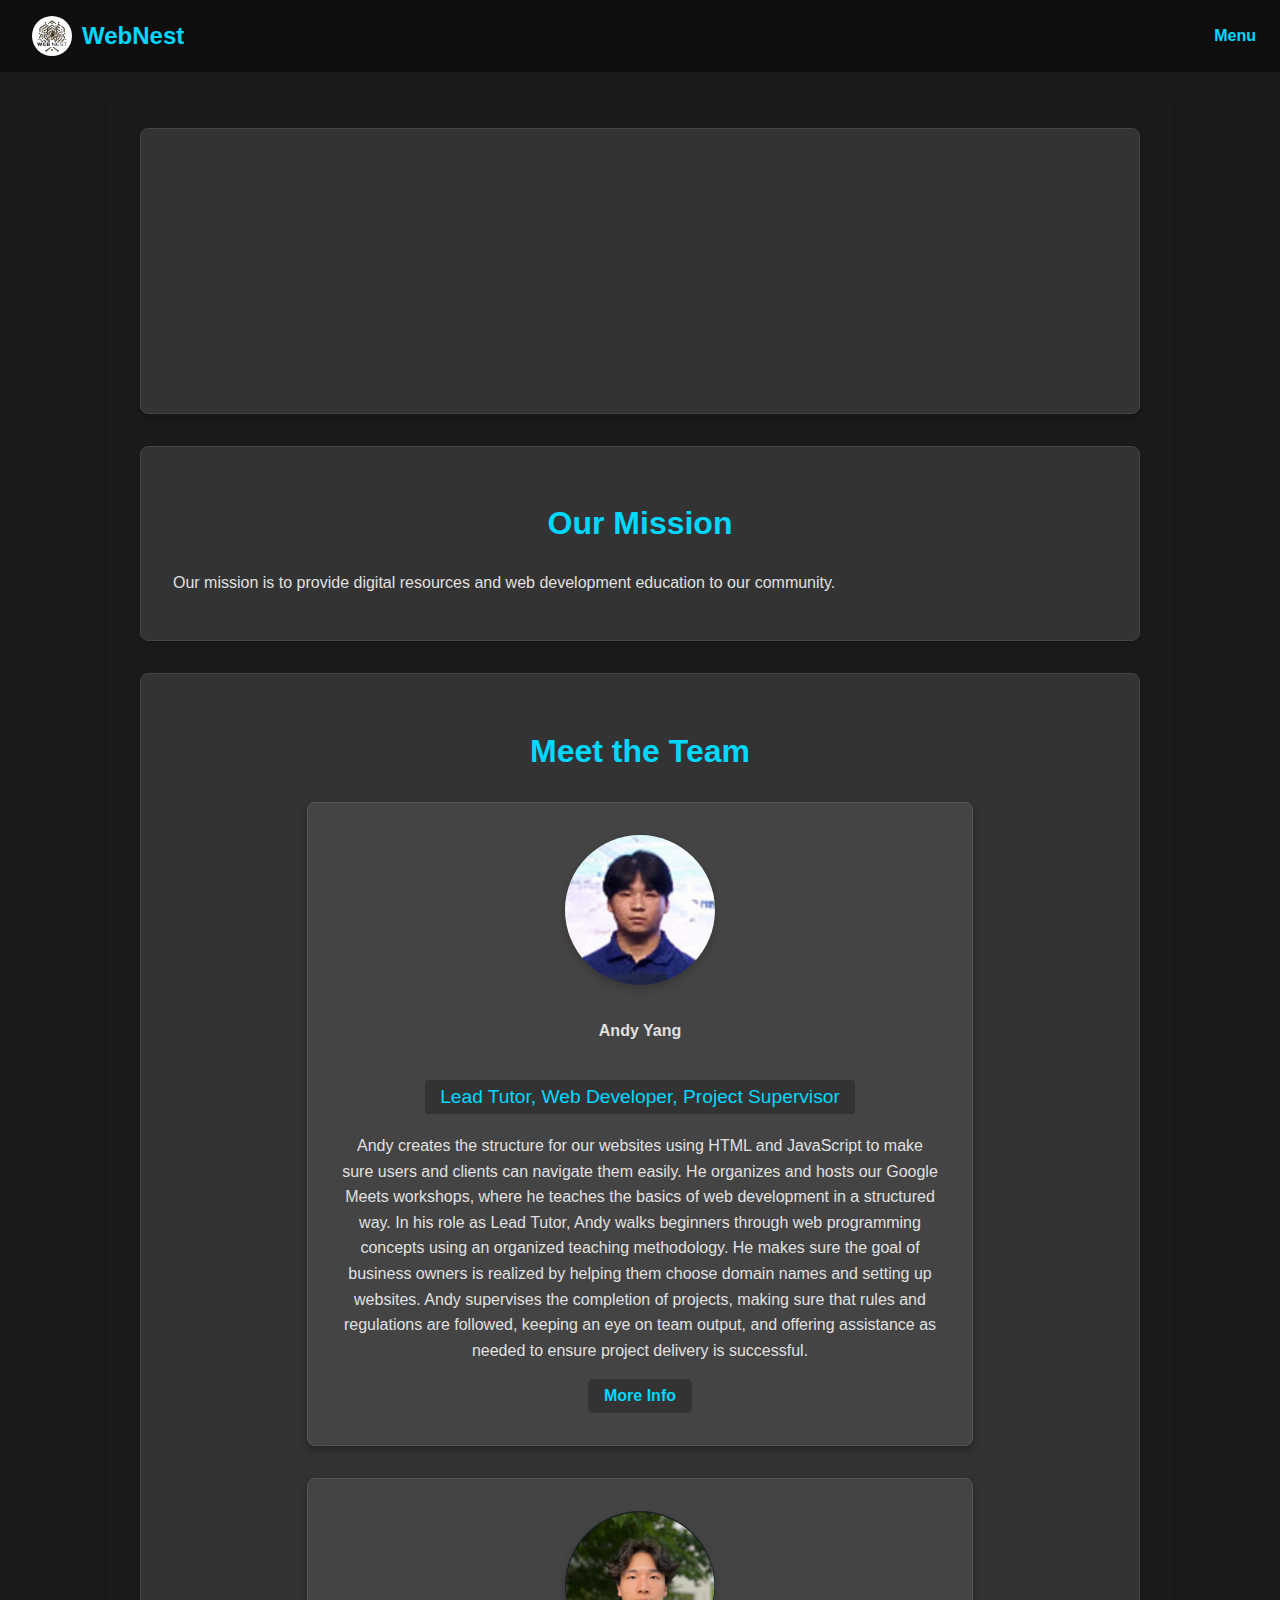
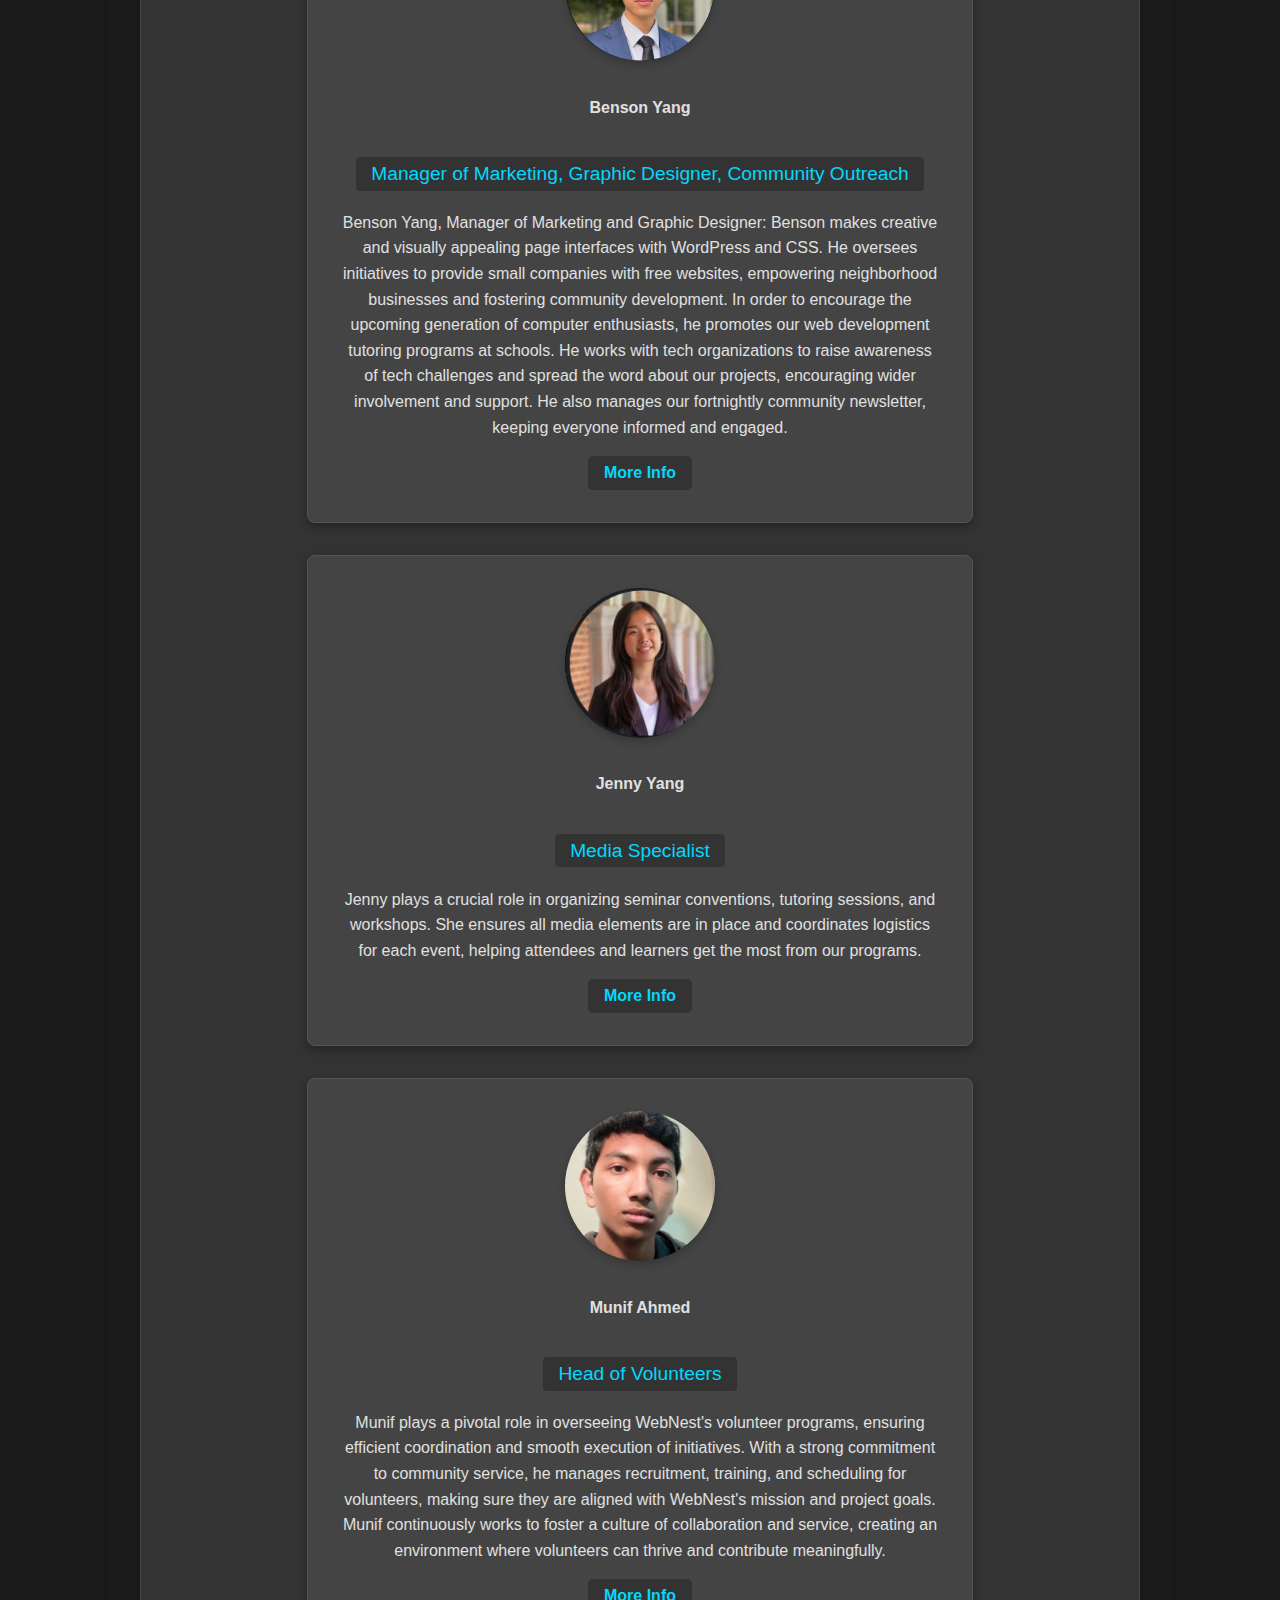
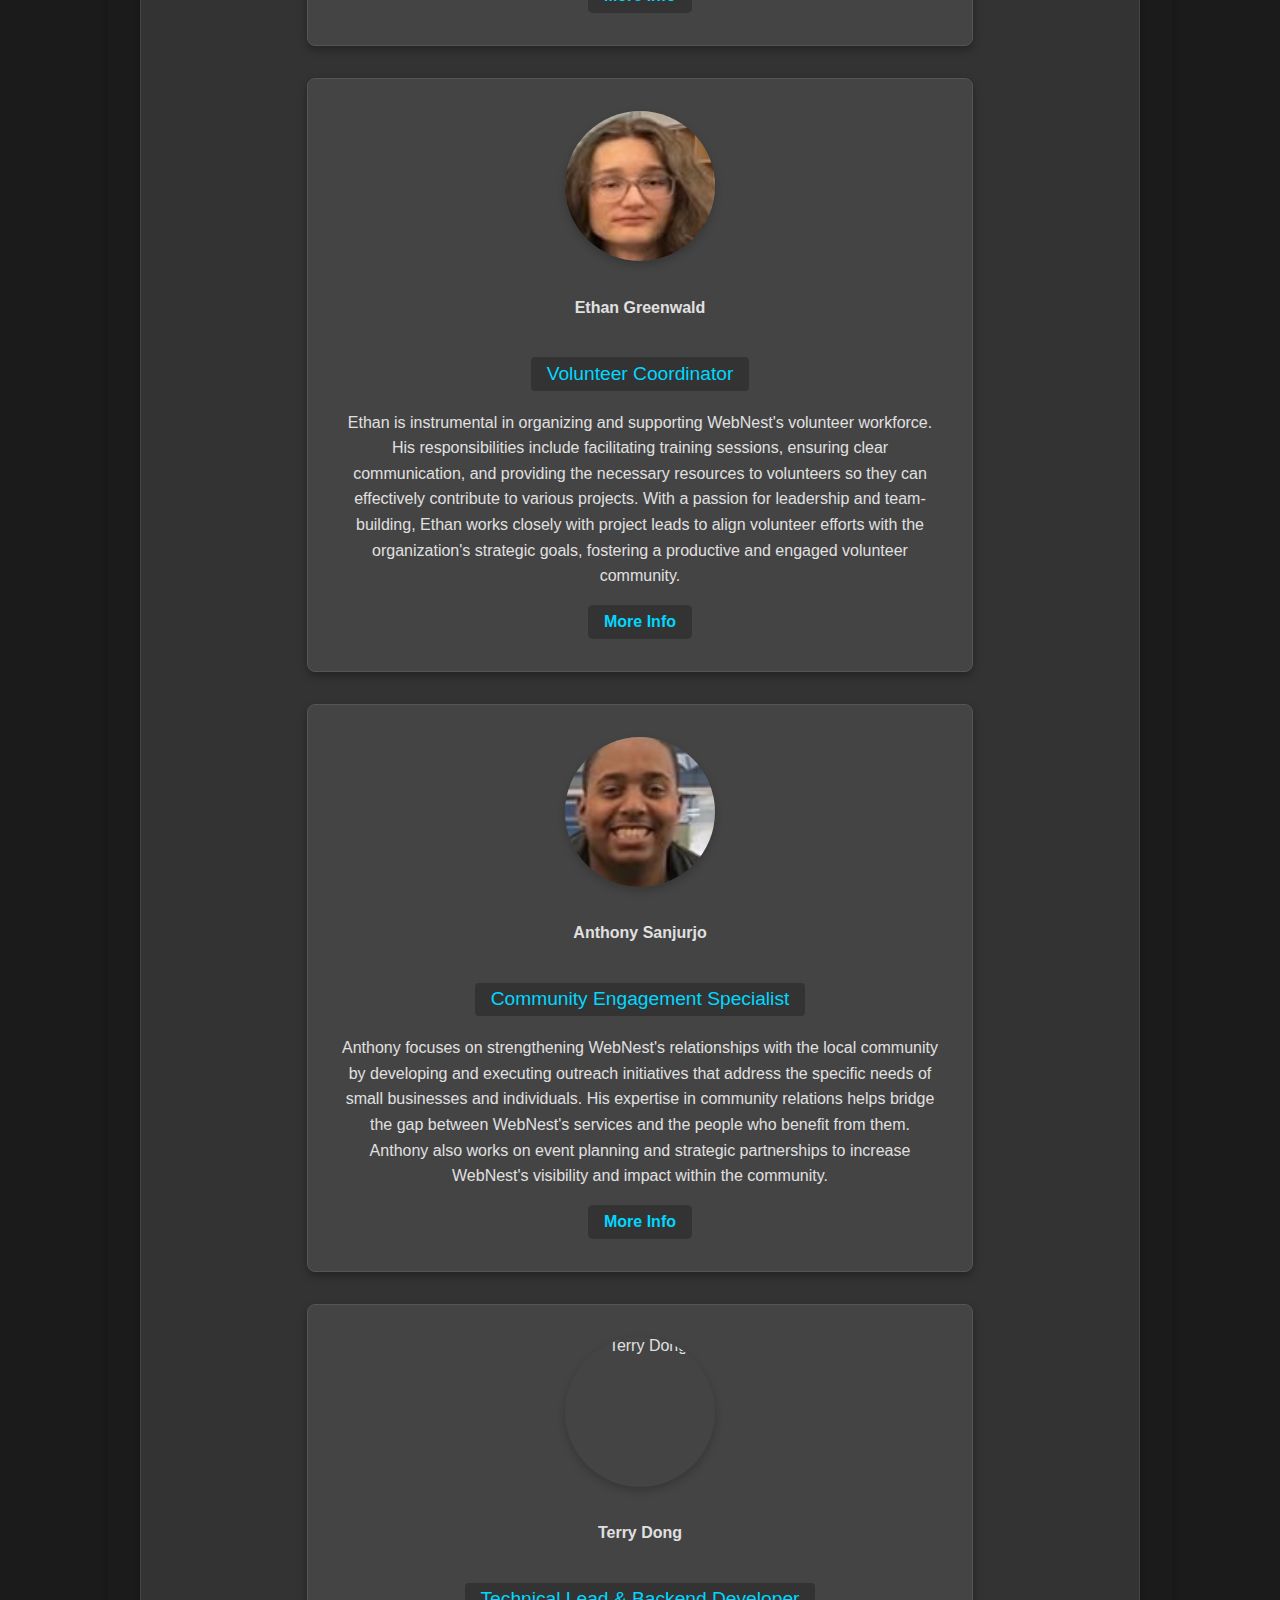
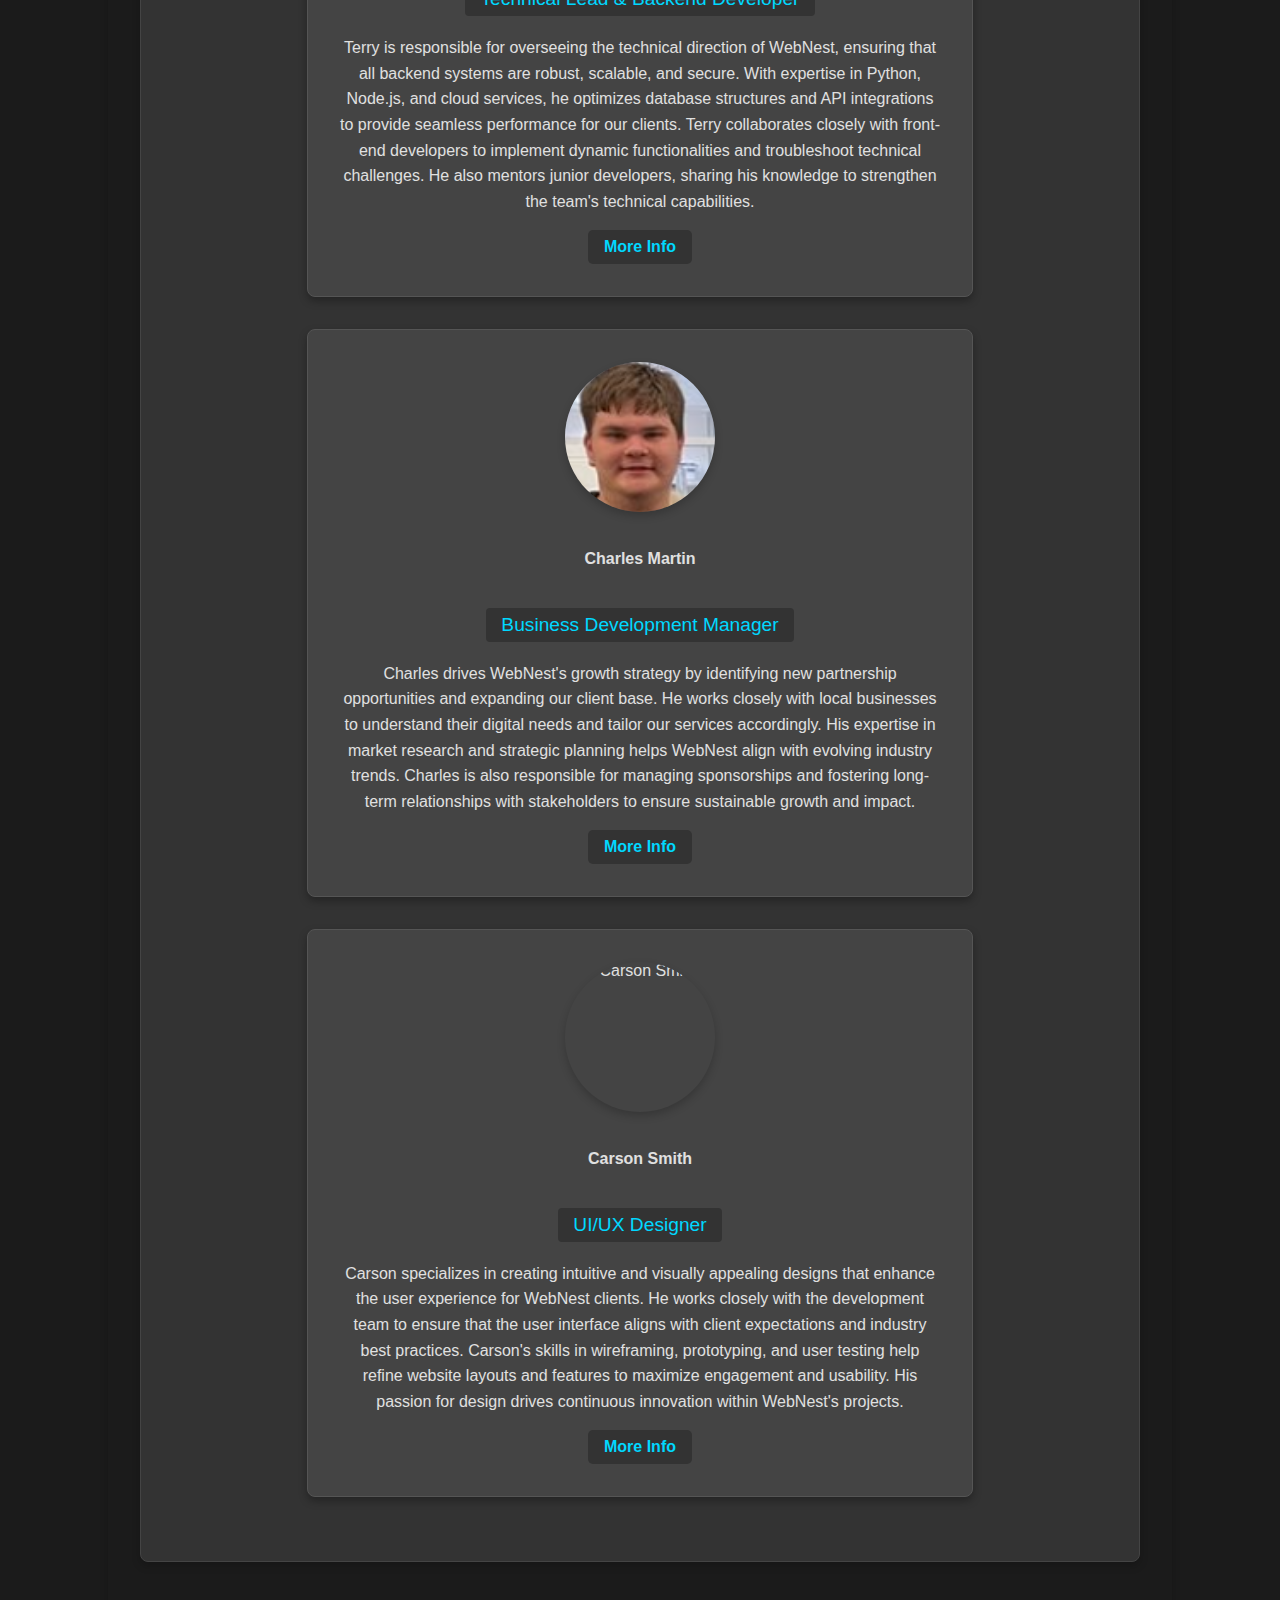
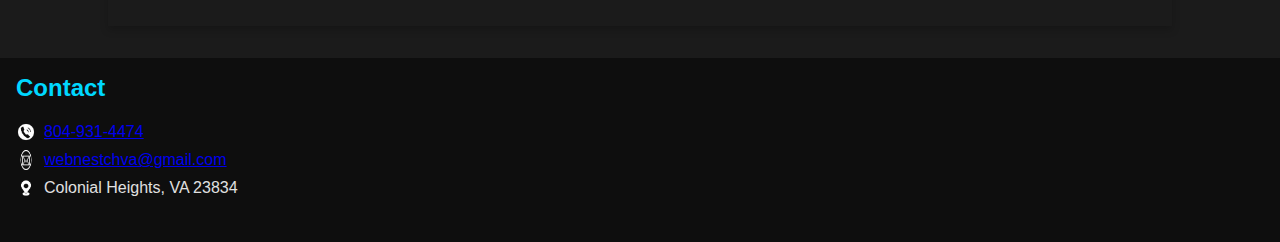
==== commit 84b34e0e: "Update about.html" ====
--- a/about.html
+++ b/about.html
@@ -152,7 +152,6 @@
             >
           </div>
         </div>
-        <!-- Munif Ahmed -->
         <div class="team">
           <img
             src="WebNest Images/munif.png"
@@ -163,18 +162,15 @@
           <p class="role">Head of Volunteers</p>
           <div class="team-info">
             <p>
-              Munif, from Bangladesh, coordinates our volunteer efforts,
-              ensuring that all programs run smoothly and efficiently. He is
-              dedicated to fostering a culture of collaboration and service
-              among our volunteers.
-            </p>
-            <ul>
-              <li>Loves playing cricket during weekends.</li>
-              <li>
-                Passionate about supporting tech education in underserved
-                communities.
-              </li>
-            </ul>
+              Munif plays a pivotal role in overseeing WebNest's volunteer
+              programs, ensuring efficient coordination and smooth execution of
+              initiatives. With a strong commitment to community service, he
+              manages recruitment, training, and scheduling for volunteers,
+              making sure they are aligned with WebNest's mission and project
+              goals. Munif continuously works to foster a culture of
+              collaboration and service, creating an environment where
+              volunteers can thrive and contribute meaningfully.
+            </p>
             <a
               href="https://www.linkedin.com/in/munif-ahmed-858b49248/"
               target="_blank"
@@ -184,7 +180,6 @@
           </div>
         </div>
 
-        <!-- Ethan Greenwald -->
         <div class="team">
           <img
             src="WebNest Images/ethan.png"
@@ -195,15 +190,15 @@
           <p class="role">Volunteer Coordinator</p>
           <div class="team-info">
             <p>
-              Ethan, from Colonial Heights, Virginia, ensures that our
-              volunteers have the resources and support they need to succeed. He
-              organizes training sessions and maintains strong communication
-              within the team.
-            </p>
-            <ul>
-              <li>Enjoys hiking and exploring local trails.</li>
-              <li>Has a knack for solving Rubik's cubes under a minute.</li>
-            </ul>
+              Ethan is instrumental in organizing and supporting WebNest's
+              volunteer workforce. His responsibilities include facilitating
+              training sessions, ensuring clear communication, and providing the
+              necessary resources to volunteers so they can effectively
+              contribute to various projects. With a passion for leadership and
+              team-building, Ethan works closely with project leads to align
+              volunteer efforts with the organization's strategic goals,
+              fostering a productive and engaged volunteer community.
+            </p>
             <a
               href="https://www.linkedin.com/in/ethan-greenwald-105bb2333/"
               target="_blank"
@@ -213,7 +208,6 @@
           </div>
         </div>
 
-        <!-- Anthony Sanjurjo -->
         <div class="team">
           <img
             src="WebNest Images/anthony.png"
@@ -224,17 +218,101 @@
           <p class="role">Community Engagement Specialist</p>
           <div class="team-info">
             <p>
-              Anthony, from Colonial Heights, Virginia, connects WebNest with
-              the community. He ensures that our events and initiatives address
-              the real needs of local businesses and individuals.
-            </p>
-            <ul>
-              <li>
-                Enjoys cooking and trying out new recipes in his free time.
-              </li>
-              <li>Avid fan of classic cars and restoration projects.</li>
-            </ul>
+              Anthony focuses on strengthening WebNest's relationships with the
+              local community by developing and executing outreach initiatives
+              that address the specific needs of small businesses and
+              individuals. His expertise in community relations helps bridge the
+              gap between WebNest's services and the people who benefit from
+              them. Anthony also works on event planning and strategic
+              partnerships to increase WebNest's visibility and impact within
+              the community.
+            </p>
             <a href="#" target="_blank" class="more-info">More Info</a>
+          </div>
+        </div>
+
+        <div class="team">
+          <img
+            src="WebNest Images/terry.png"
+            alt="Terry Dong"
+            class="team-img"
+          />
+          <h4>Terry Dong</h4>
+          <p class="role">Technical Lead & Backend Developer</p>
+          <div class="team-info">
+            <p>
+              Terry is responsible for overseeing the technical direction of
+              WebNest, ensuring that all backend systems are robust, scalable,
+              and secure. With expertise in Python, Node.js, and cloud services,
+              he optimizes database structures and API integrations to provide
+              seamless performance for our clients. Terry collaborates closely
+              with front-end developers to implement dynamic functionalities and
+              troubleshoot technical challenges. He also mentors junior
+              developers, sharing his knowledge to strengthen the team's
+              technical capabilities.
+            </p>
+            <a
+              href="https://www.linkedin.com/in/terry-dong/"
+              target="_blank"
+              class="more-info"
+              >More Info</a
+            >
+          </div>
+        </div>
+
+        <div class="team">
+          <img
+            src="WebNest Images/charles.png"
+            alt="Charles Martin"
+            class="team-img"
+          />
+          <h4>Charles Martin</h4>
+          <p class="role">Business Development Manager</p>
+          <div class="team-info">
+            <p>
+              Charles drives WebNest's growth strategy by identifying new
+              partnership opportunities and expanding our client base. He works
+              closely with local businesses to understand their digital needs
+              and tailor our services accordingly. His expertise in market
+              research and strategic planning helps WebNest align with evolving
+              industry trends. Charles is also responsible for managing
+              sponsorships and fostering long-term relationships with
+              stakeholders to ensure sustainable growth and impact.
+            </p>
+            <a
+              href="https://www.linkedin.com/in/charles-martin/"
+              target="_blank"
+              class="more-info"
+              >More Info</a
+            >
+          </div>
+        </div>
+
+        <div class="team">
+          <img
+            src="WebNest Images/carson.png"
+            alt="Carson Smith"
+            class="team-img"
+          />
+          <h4>Carson Smith</h4>
+          <p class="role">UI/UX Designer</p>
+          <div class="team-info">
+            <p>
+              Carson specializes in creating intuitive and visually appealing
+              designs that enhance the user experience for WebNest clients. He
+              works closely with the development team to ensure that the user
+              interface aligns with client expectations and industry best
+              practices. Carson's skills in wireframing, prototyping, and user
+              testing help refine website layouts and features to maximize
+              engagement and usability. His passion for design drives continuous
+              innovation within WebNest's projects.
+            </p>
+            <a
+              href="https://www.linkedin.com/in/carson-smith/"
+              target="_blank"
+              class="more-info"
+              >More Info</a
+            >
           </div>
         </div>
       </section>
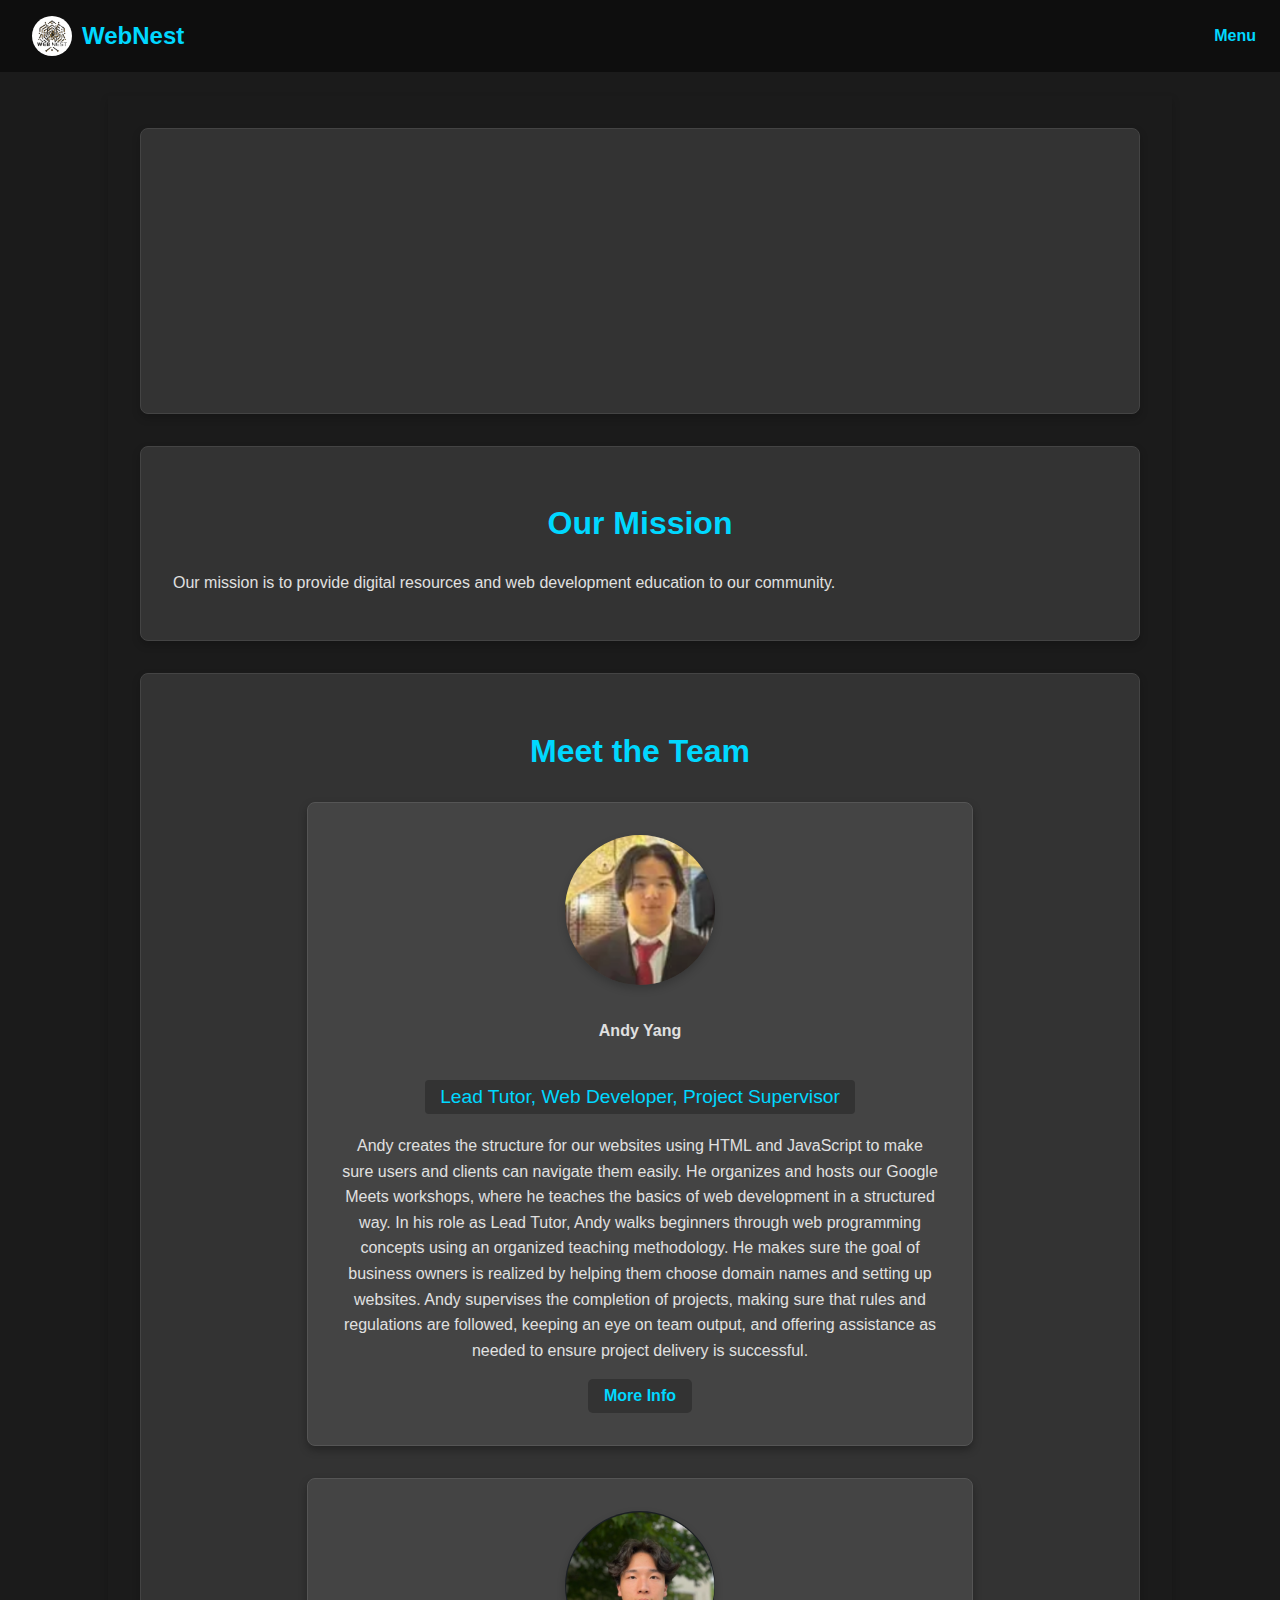
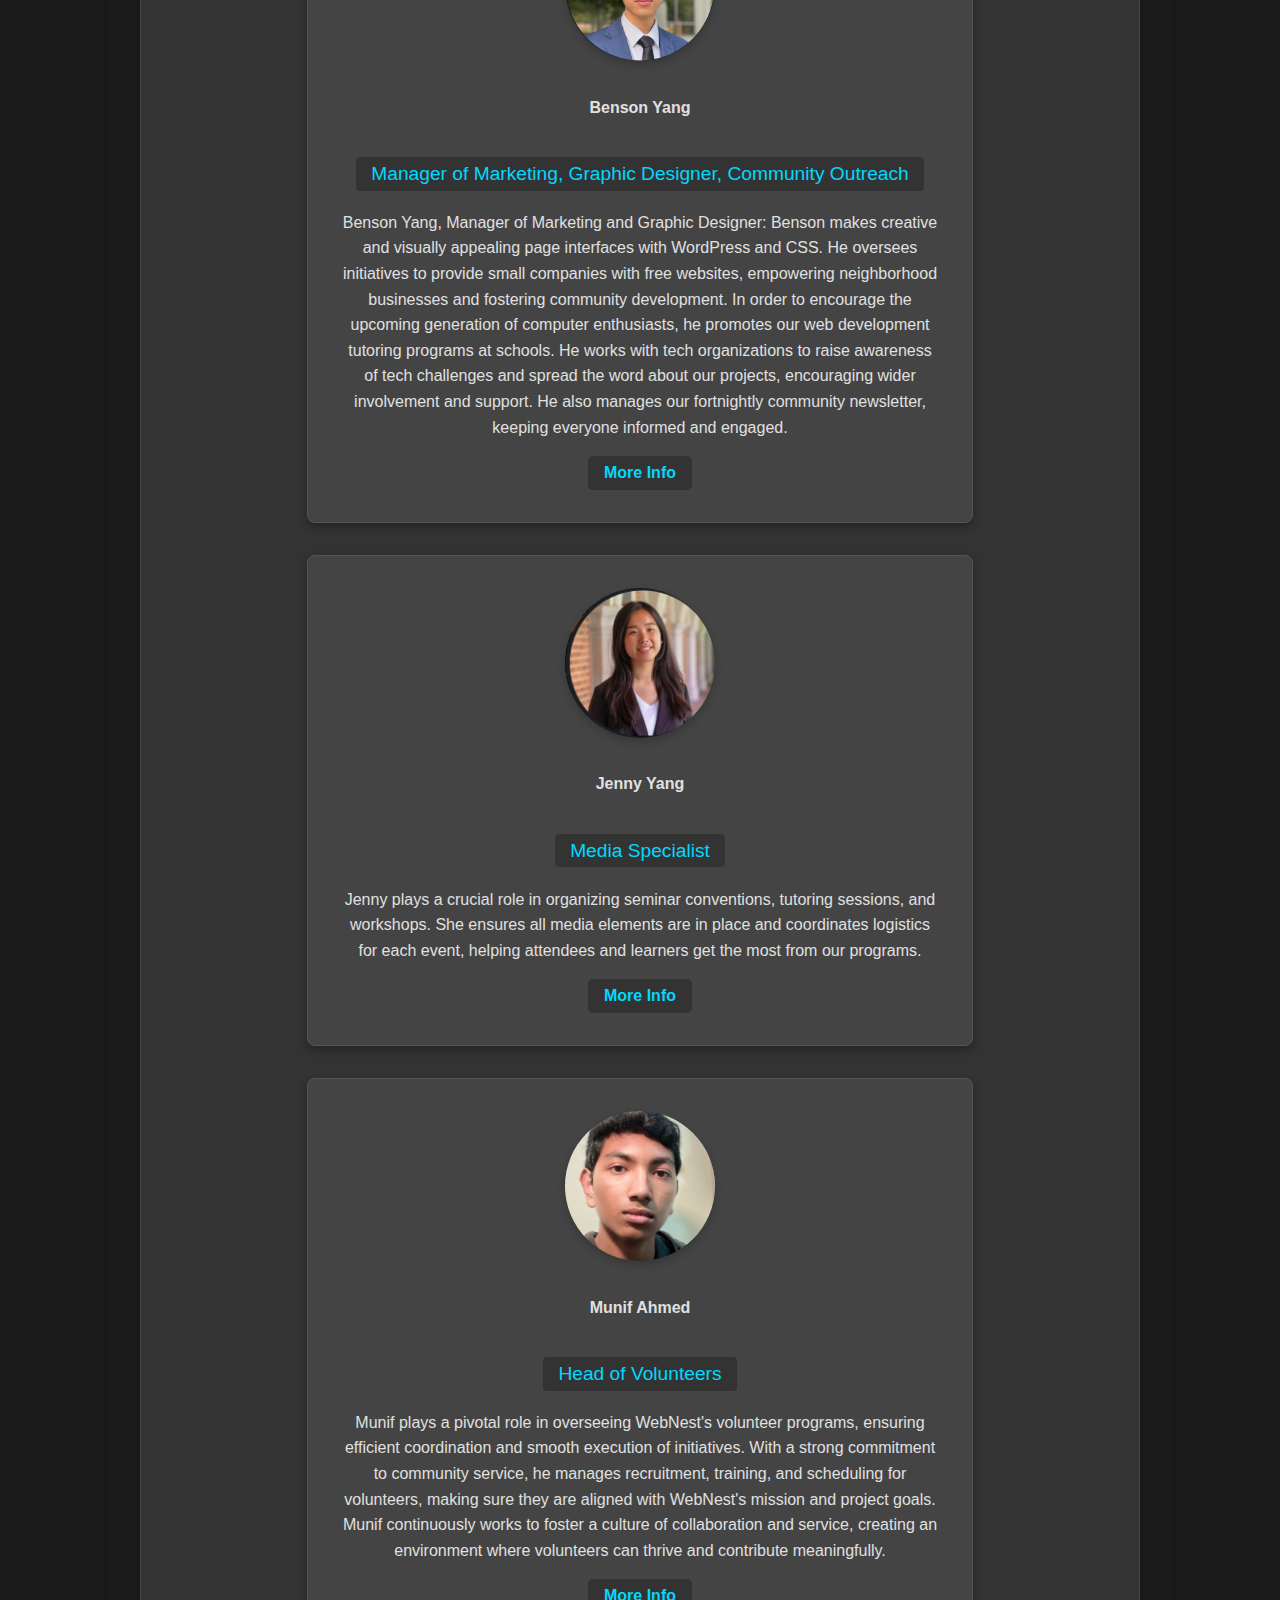
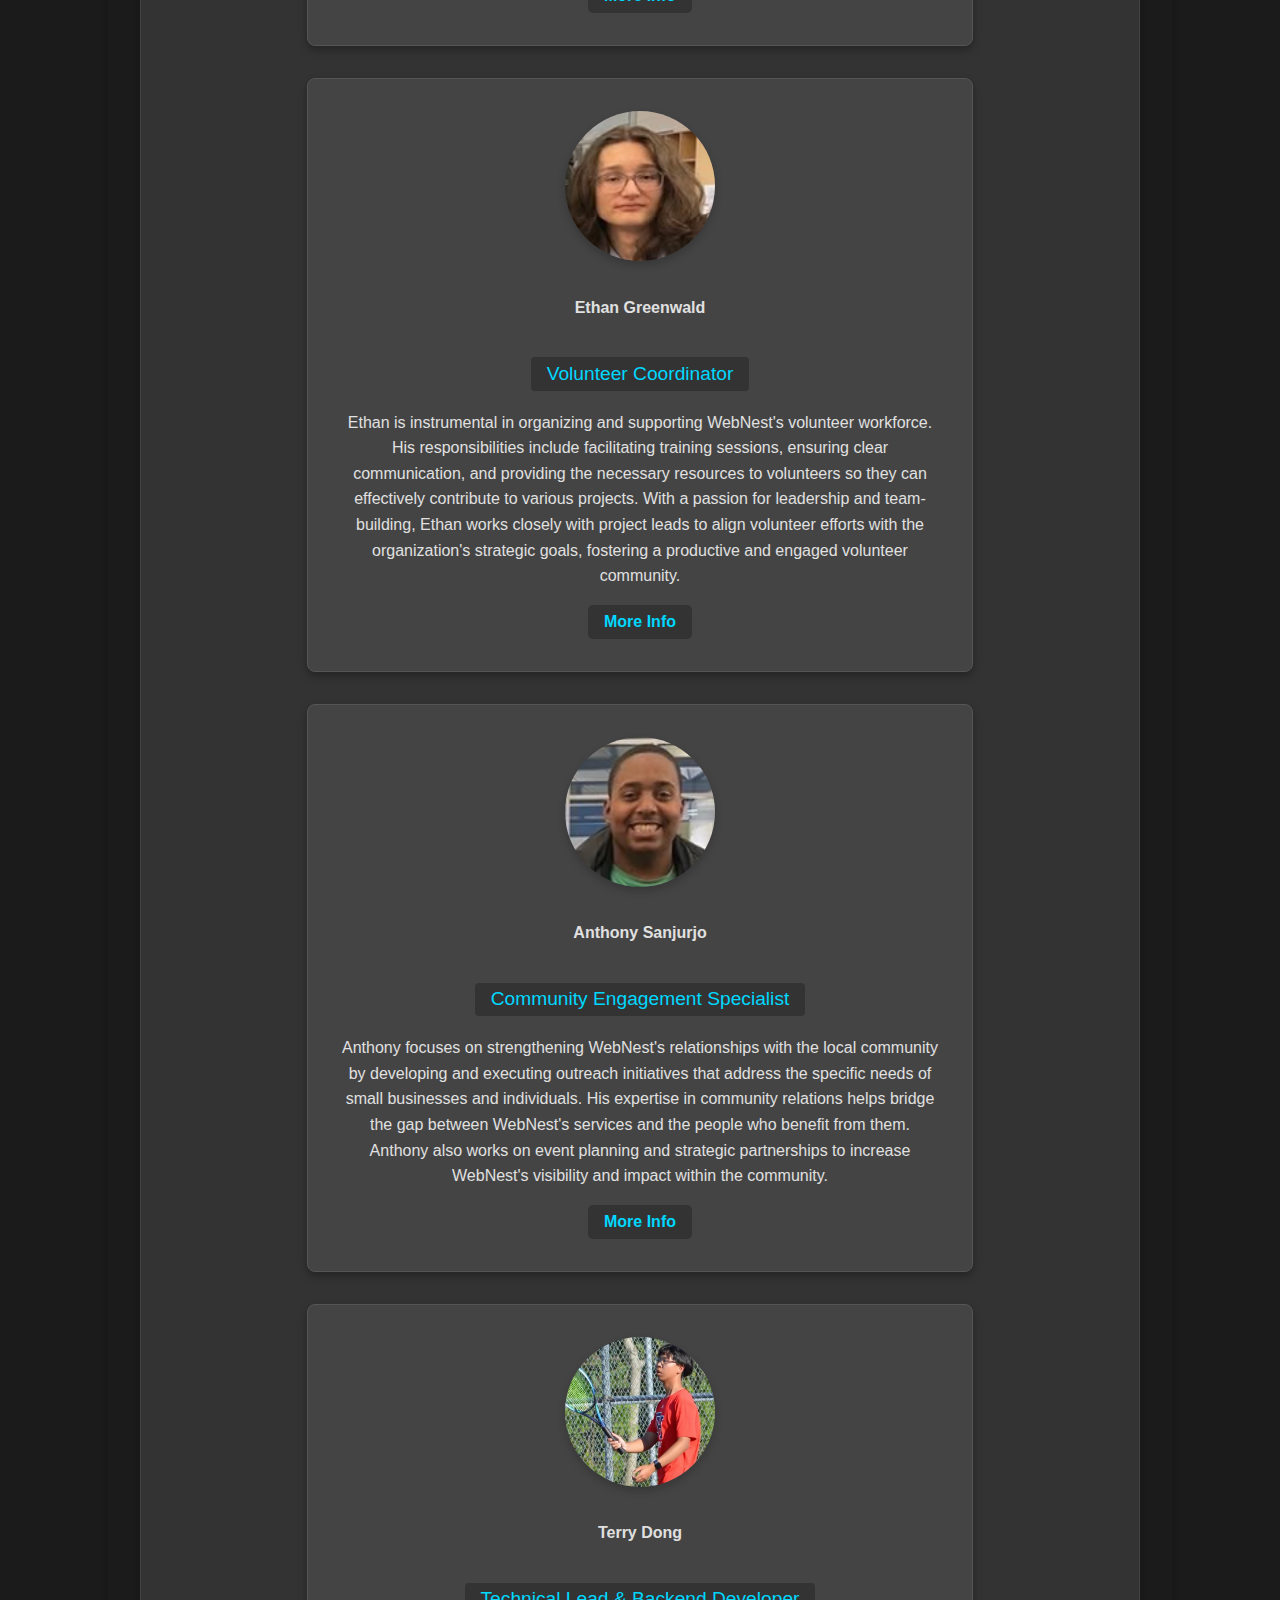
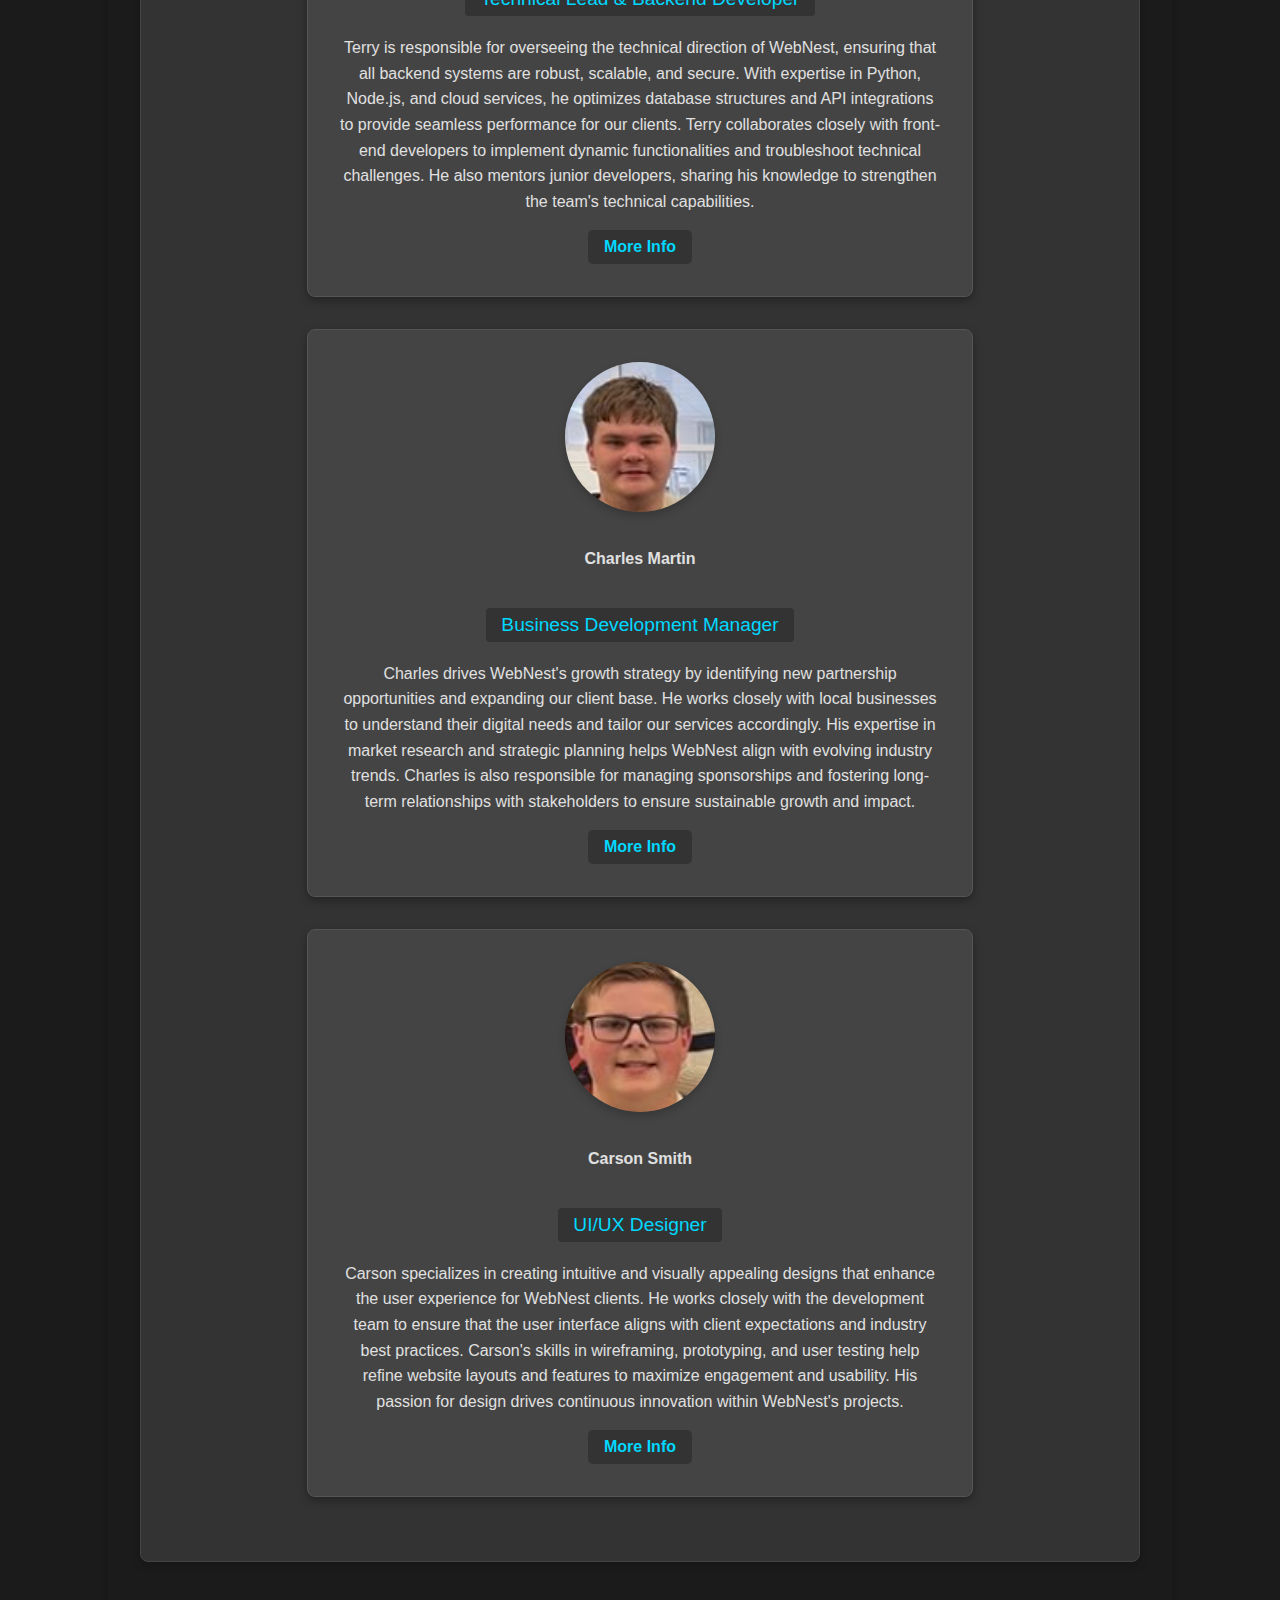
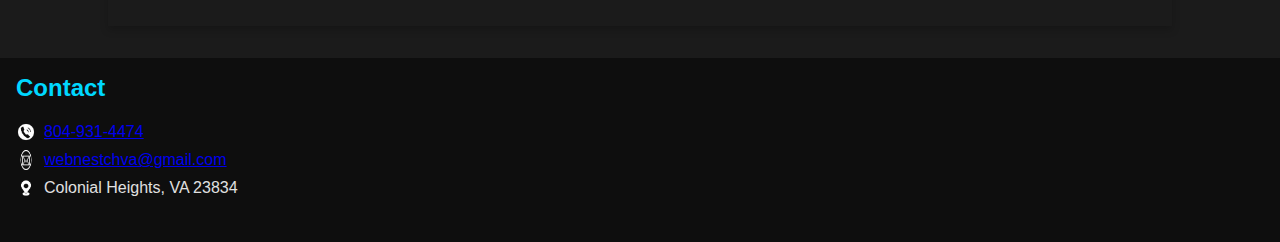
==== commit 3c027db5: "Update about.html" ====
--- a/about.html
+++ b/about.html
@@ -252,7 +252,7 @@
               technical capabilities.
             </p>
             <a
-              href="https://www.linkedin.com/in/terry-dong/"
+              href="https://www.linkedin.com/"
               target="_blank"
               class="more-info"
               >More Info</a
@@ -280,7 +280,7 @@
               stakeholders to ensure sustainable growth and impact.
             </p>
             <a
-              href="https://www.linkedin.com/in/charles-martin/"
+              href="https://www.linkedin.com/"
               target="_blank"
               class="more-info"
               >More Info</a
@@ -308,7 +308,7 @@
               innovation within WebNest's projects.
             </p>
             <a
-              href="https://www.linkedin.com/in/carson-smith/"
+              href="https://www.linkedin.com/"
               target="_blank"
               class="more-info"
               >More Info</a
